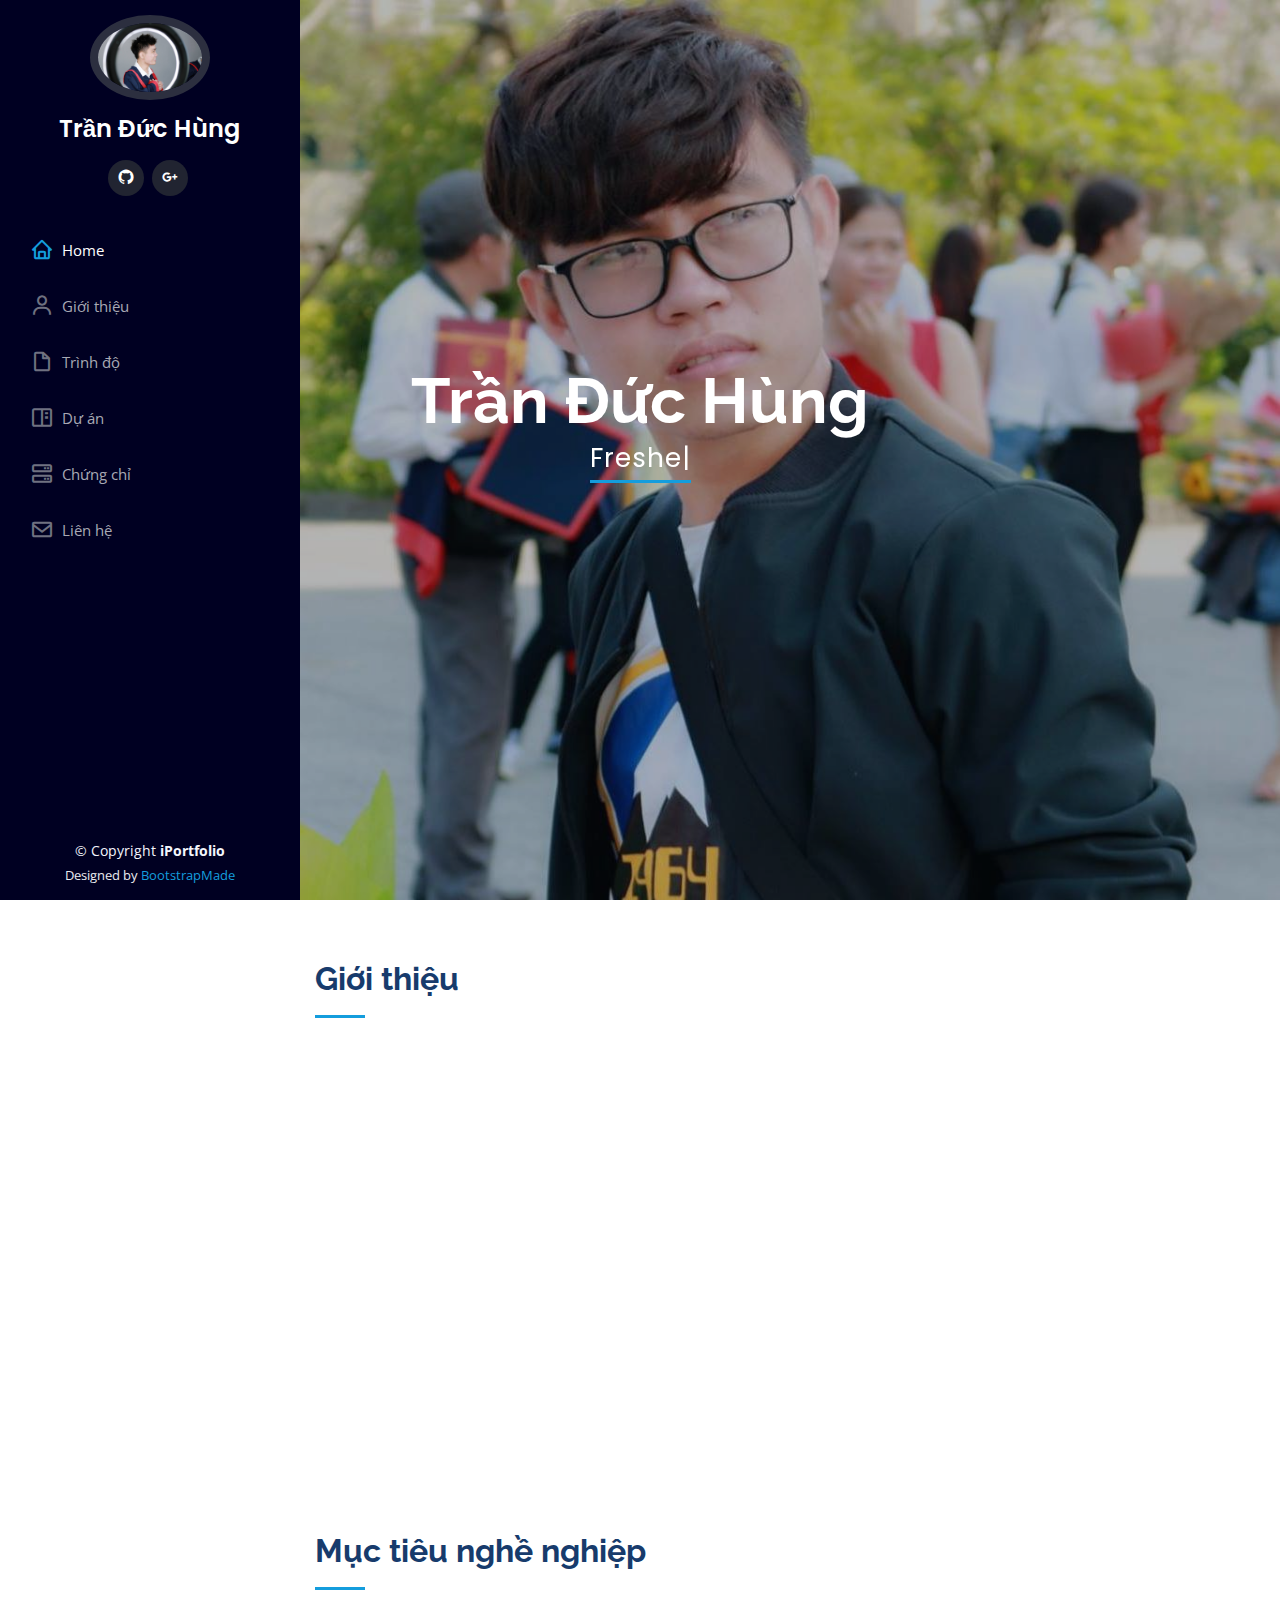
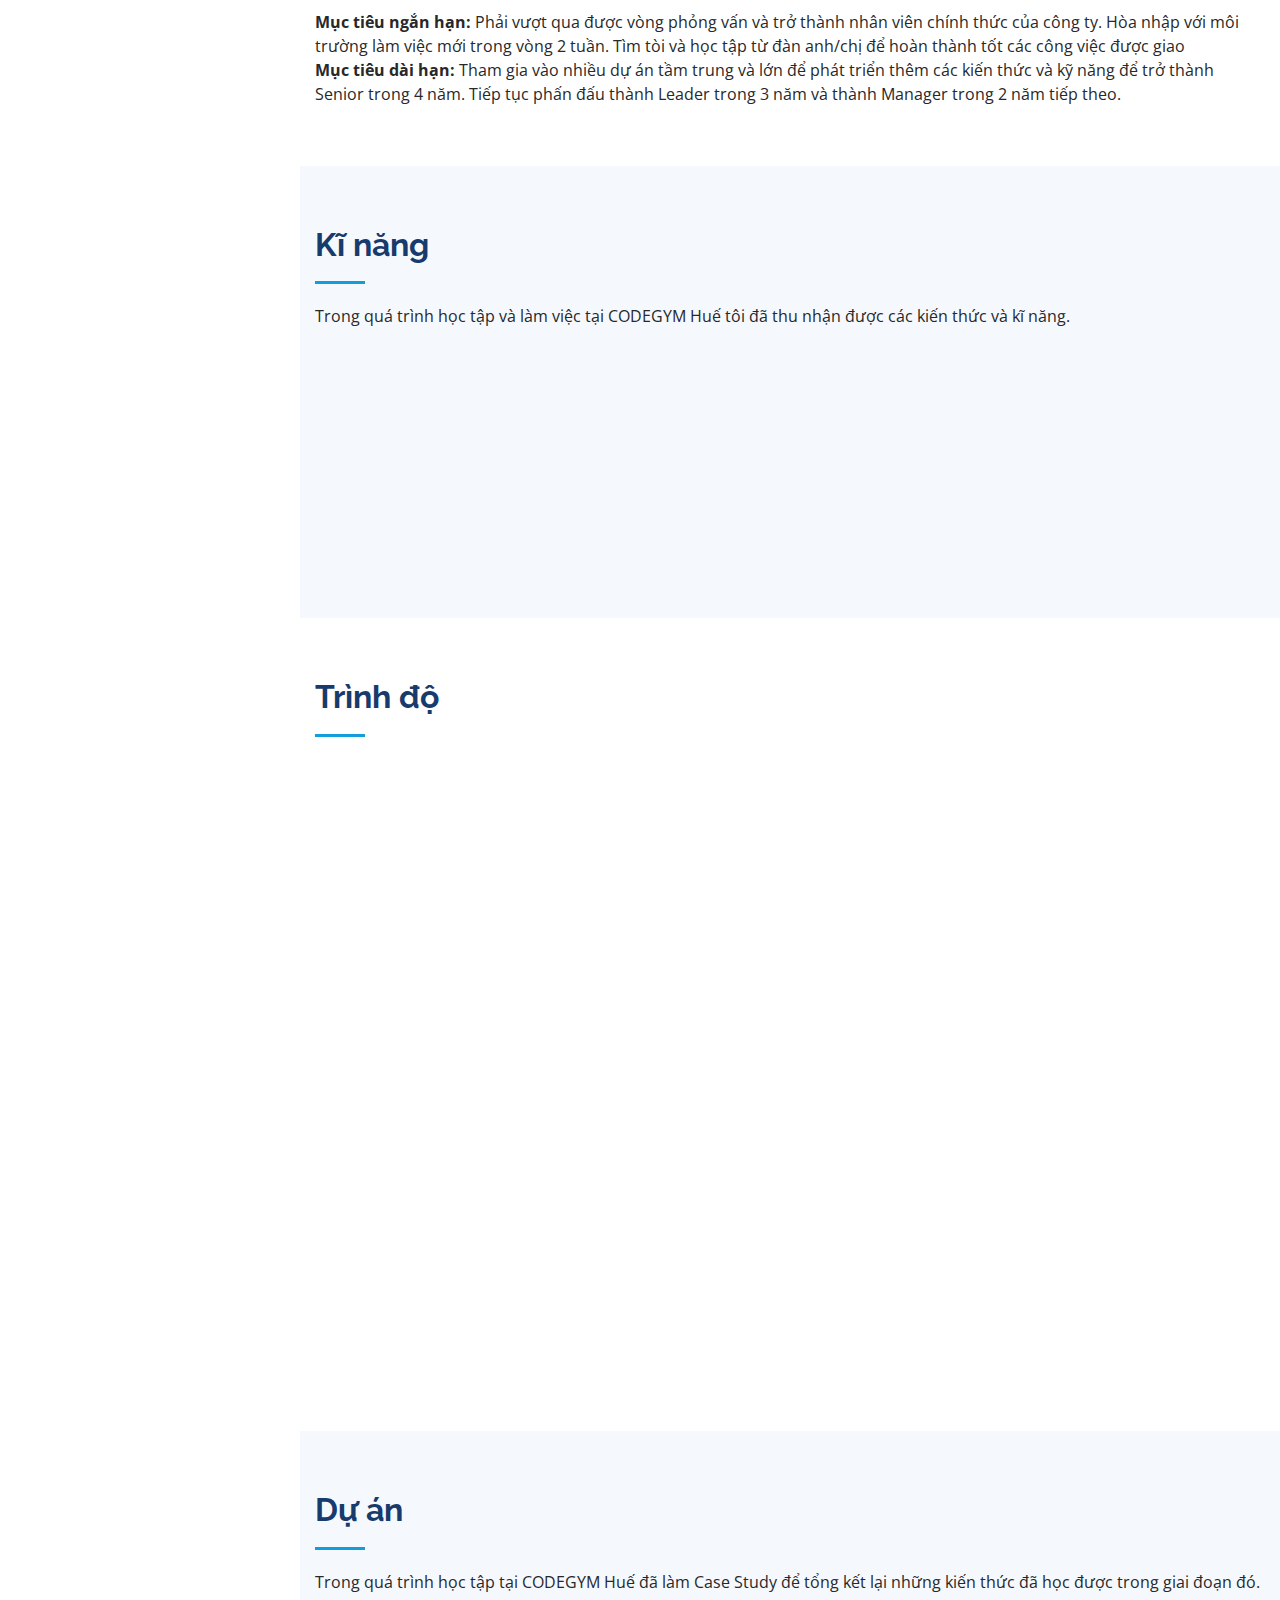
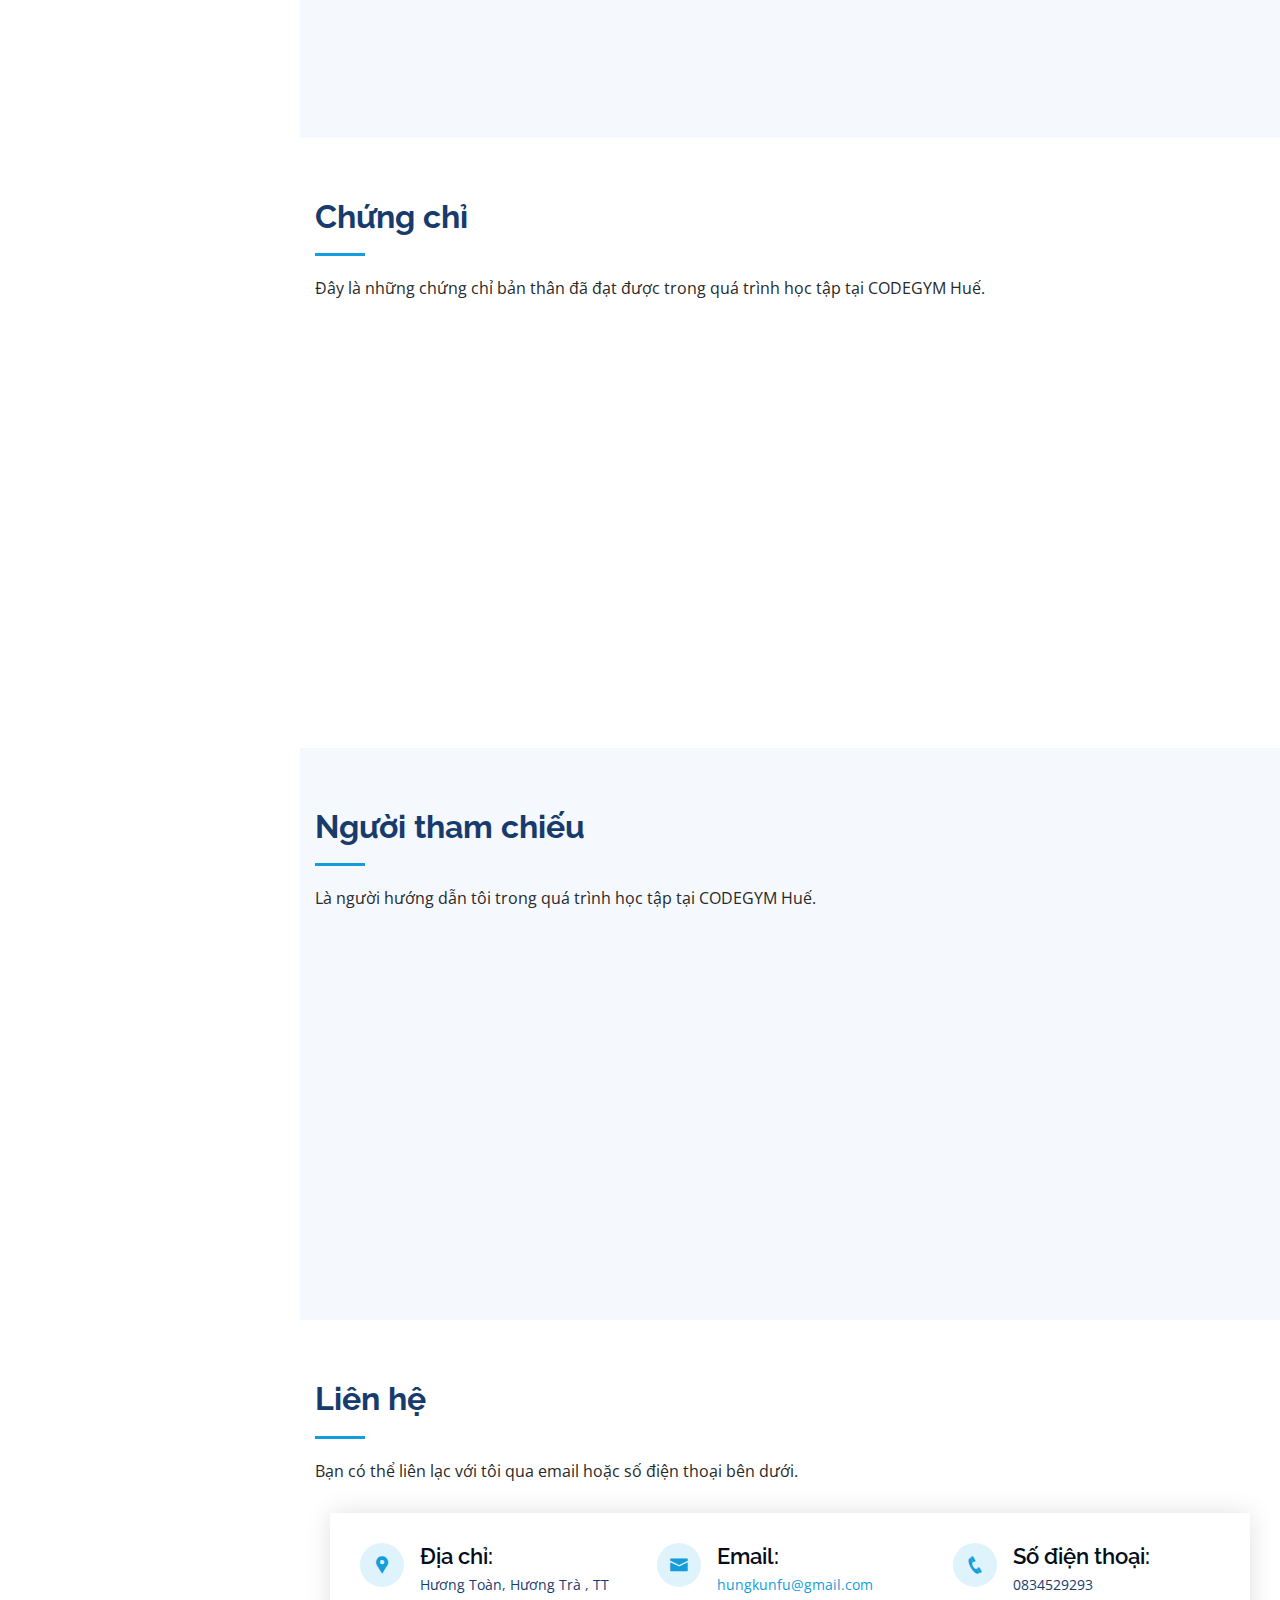
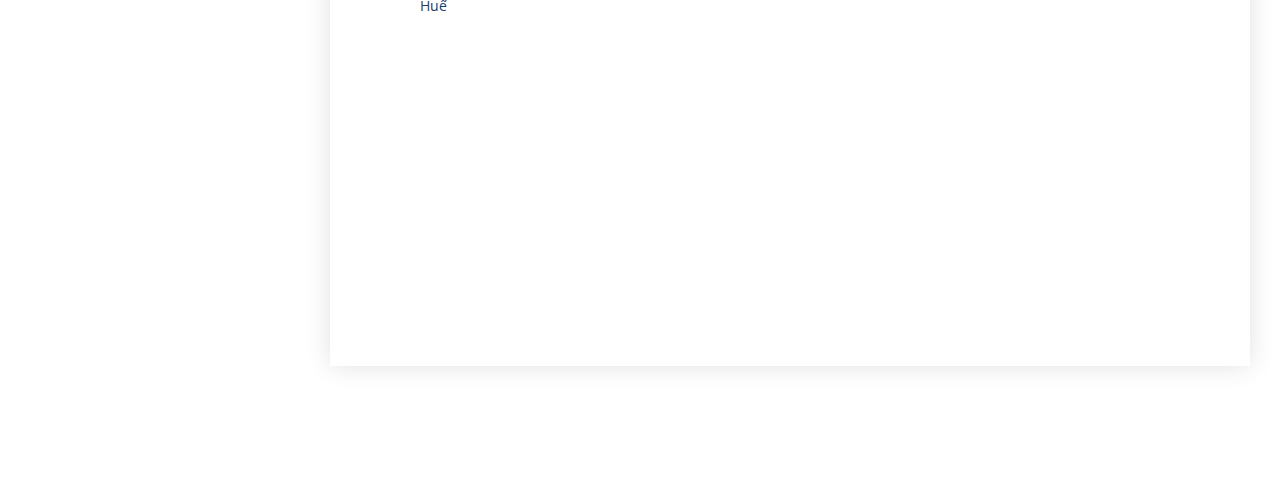
==== index.html @ 1d0f74f0 "cv online" ====
<!DOCTYPE html>
<html lang="en">

<head>
    <meta charset="utf-8">
    <meta content="width=device-width, initial-scale=1.0" name="viewport">

    <title>CV Online Trần Đức Hùng</title>
    <meta content="" name="description">
    <meta content="" name="keywords">

    <!-- Favicons -->
    <link href="assets/img/favicon.png" rel="icon">
    <link href="assets/img/apple-touch-icon.png" rel="apple-touch-icon">

    <!-- Google Fonts -->
    <link
        href="https://fonts.googleapis.com/css?family=Open+Sans:300,300i,400,400i,600,600i,700,700i|Raleway:300,300i,400,400i,500,500i,600,600i,700,700i|Poppins:300,300i,400,400i,500,500i,600,600i,700,700i"
        rel="stylesheet">

    <!-- Vendor CSS Files -->
    <link href="assets/vendor/bootstrap/css/bootstrap.min.css" rel="stylesheet">
    <link href="assets/vendor/icofont/icofont.min.css" rel="stylesheet">
    <link href="assets/vendor/boxicons/css/boxicons.min.css" rel="stylesheet">
    <link href="assets/vendor/venobox/venobox.css" rel="stylesheet">
    <link href="assets/vendor/owl.carousel/assets/owl.carousel.min.css" rel="stylesheet">
    <link href="assets/vendor/aos/aos.css" rel="stylesheet">

    <!-- Template Main CSS File -->
    <link href="assets/css/style.css" rel="stylesheet">

    <!-- =======================================================
  * Template Name: iPortfolio - v1.5.0
  * Template URL: https://bootstrapmade.com/iportfolio-bootstrap-portfolio-websites-template/
  * Author: BootstrapMade.com
  * License: https://bootstrapmade.com/license/
  ======================================================== -->
</head>

<body>

    <!-- ======= Mobile nav toggle button ======= -->
    <button type="button" class="mobile-nav-toggle d-xl-none"><i class="icofont-navigation-menu"></i></button>

    <!-- ======= Header ======= -->
    <header id="header">
        <div class="d-flex flex-column">

            <div class="profile">
                <img src="" alt="" class="img-fluid rounded-circle avatar">
                <h1 class="text-light">
                    <a href="index.html" class="name"></a>
                </h1>
                <div class="social-links mt-3 text-center">
                    <a href="" target="blank" class="github"><i class="bx bxl-github"></i></a>
                    <a href="" class="email"><i class="bx bxl-google-plus"></i></a>
                </div>
            </div>

            <nav class="nav-menu">
                <ul>
                    <li class="active"><a href="#hero"><i class="bx bx-home"></i> <span>Home</span></a></li>
                    <li><a href="#about"><i class="bx bx-user"></i> <span>Giới thiệu</span></a></li>
                    <li><a href="#resume"><i class="bx bx-file-blank"></i> <span>Trình độ</span></a></li>
                    <li><a href="#portfolio"><i class="bx bx-book-content"></i> Dự án</a></li>
                    <li><a href="#services"><i class="bx bx-server"></i> Chứng chỉ</a></li>
                    <li><a href="#contact"><i class="bx bx-envelope"></i> Liên hệ</a></li>
                </ul>
            </nav>
            <!-- .nav-menu -->
            <button type="button" class="mobile-nav-toggle d-xl-none"><i class="icofont-navigation-menu"></i></button>

        </div>
    </header>
    <!-- End Header -->

    <!-- ======= Hero Section ======= -->
    <section id="hero" class="d-flex flex-column justify-content-center align-items-center">
        <div class="hero-container" data-aos="fade-in">
            <h1 style="text-align: center;" class="name"></h1>
            <p style="text-align: center;"><span class="typed" data-typed-items="Fresher CSharp (C#) "></span></p>
        </div>
    </section>
    <!-- End Hero -->

    <main id="main">

        <!-- ======= About Section ======= -->
        <section id="about" class="about">
            <div class="container">
                <div class="section-title">
                    <h2>Giới thiệu</h2>
                </div>

                <div class="row">
                    <div class="col-lg-4" data-aos="fade-right">
                        <img src="" class="img-fluid avatar" alt="">
                    </div>
                    <div class="col-lg-8 pt-4 pt-lg-0 content" data-aos="fade-left">
                        <h3>Thông tin cá nhân</h3>
                        <div class="row information">
                        </div>
                        <p id="introduce">
                        </p>
                        <p id="character">

                        </p>
                        <p id="interests">
                        </p>
                    </div>
                </div>

            </div>
        </section>
        <!-- End About Section -->

        <!-- ======= Facts Section ======= -->
        <section id="facts" class="facts">
            <div class="container">

                <div class="section-title">
                    <h2>Mục tiêu nghề nghiệp</h2>
                    <p id="shortTaget">
                    </p>
                    <p id="longTaget">
                    </p>
                </div>
            </div>
        </section>
        <!-- End Facts Section -->

        <!-- ======= Skills Section ======= -->
        <section id="skills" class="skills section-bg">
            <div class="container">

                <div class="section-title">
                    <h2>Kĩ năng</h2>
                    <p>
                        Trong quá trình học tập và làm việc tại CODEGYM Huế tôi đã thu nhận được các kiến thức và kĩ
                        năng.
                    </p>
                </div>

                <div class="row skills-content" id="skill">
                </div>

            </div>
        </section>
        <!-- End Skills Section -->

        <!-- ======= Resume Section ======= -->
        <section id="resume" class="resume">
            <div class="container">

                <div class="section-title">
                    <h2>Trình độ</h2>
                </div>
                <div class="row">
                    <div class="col-lg-6 education" data-aos="fade-up">
                    </div>
                    <div class="col-lg-6 experience" data-aos="fade-up" data-aos-delay="100">
                    </div>
                </div>

            </div>
        </section>
        <!-- End Resume Section -->

        <!-- ======= Portfolio Section ======= -->
        <section id="portfolio" class="portfolio section-bg">
            <div class="container">

                <div class="section-title">
                    <h2>Dự án</h2>
                    <p>Trong quá trình học tập tại CODEGYM Huế đã làm Case Study để tổng kết lại những kiến thức đã học
                        được trong giai đoạn đó.</p>
                </div>

                <div class="row" data-aos="fade-up">
                </div>

                <div class="row portfolio-container projects" data-aos="fade-up" data-aos-delay="100">
                </div>

            </div>
        </section>
        <!-- End Portfolio Section -->

        <!-- ======= Services Section ======= -->
        <section id="services" class="services">
            <div class="container">

                <div class="section-title">
                    <h2>Chứng chỉ</h2>
                    <p>Đây là những chứng chỉ bản thân đã đạt được trong quá trình học tập tại CODEGYM Huế.</p>
                </div>

                <div class="row certificate">

                </div>

            </div>
        </section>
        <!-- End Services Section -->

        <!-- ======= Testimonials Section ======= -->
        <section id="testimonials" class="testimonials section-bg">
            <div class="container">

                <div class="section-title">
                    <h2>Người tham chiếu</h2>
                    <p>Là người hướng dẫn tôi trong quá trình học tập tại CODEGYM Huế.</p>
                </div>

                <div class="owl-carousel testimonials-carousel referenceperson">
                </div>

            </div>
        </section>
        <!-- End Testimonials Section -->

        <!-- ======= Contact Section ======= -->
        <section id="contact" class="contact">
            <div class="container">

                <div class="section-title">
                    <h2>Liên hệ</h2>
                    <p>Bạn có thể liên lạc với tôi qua email hoặc số điện thoại bên dưới.</p>
                </div>

                <div class="row" data-aos="fade-in"></div>

                <div class="col-lg-12 d-flex align-items-stretch">
                    <div class="info" id="person_contact">
                    </div>

                </div>
            </div>

            </div>
        </section>
        <!-- End Contact Section -->

    </main>
    <!-- End #main -->

    <!-- ======= Footer ======= -->
    <footer id="footer">
        <div class="container">
            <div class="copyright">
                &copy; Copyright <strong><span>iPortfolio</span></strong>
            </div>
            <div class="credits">
                <!-- All the links in the footer should remain intact. -->
                <!-- You can delete the links only if you purchased the pro version. -->
                <!-- Licensing information: https://bootstrapmade.com/license/ -->
                <!-- Purchase the pro version with working PHP/AJAX contact form: https://bootstrapmade.com/iportfolio-bootstrap-portfolio-websites-template/ -->
                Designed by <a href="https://bootstrapmade.com/">BootstrapMade</a>
            </div>
        </div>
    </footer>
    <!-- End  Footer -->

    <a href="#" class="back-to-top"><i class="icofont-simple-up"></i></a>

    <!-- Vendor JS Files -->
    <script src="assets/vendor/jquery/jquery.min.js"></script>
    <script src="assets/vendor/bootstrap/js/bootstrap.bundle.min.js"></script>
    <script src="assets/vendor/jquery.easing/jquery.easing.min.js"></script>
    <script src="assets/vendor/php-email-form/validate.js"></script>
    <script src="assets/vendor/waypoints/jquery.waypoints.min.js"></script>
    <script src="assets/vendor/counterup/counterup.min.js"></script>
    <script src="assets/vendor/isotope-layout/isotope.pkgd.min.js"></script>
    <script src="assets/vendor/venobox/venobox.min.js"></script>
    <script src="assets/vendor/owl.carousel/owl.carousel.min.js"></script>
    <script src="assets/vendor/typed.js/typed.min.js"></script>
    <script src="assets/vendor/aos/aos.js"></script>

    <!-- Template Main JS File -->
    <script src="assets/js/contacts.js"></script>
    <script src="assets/js/education.js"></script>
    <script src="assets/js/skill.js"></script>
    <script src="assets/js/experience.js"></script>
    <script src="assets/js/project.js"></script>
    <script src="assets/js/certificate.js"></script>
    <script src="assets/js/referenceperson.js"></script>
    <script src="assets/js/person.js"></script>
    <script src="assets/js/datas.js"></script>
    <script src="assets/js/main.js"></script>

</body>

</html>
---- assets/vendor/venobox/venobox.css ----
/* ------ venobox.css --------*/
.vbox-overlay *, .vbox-overlay *:before, .vbox-overlay *:after{
    -webkit-backface-visibility: hidden;
    -webkit-box-sizing:border-box;
    -moz-box-sizing:border-box;
    box-sizing:border-box;
}
.vbox-overlay * { 
    -webkit-backface-visibility: visible;
    backface-visibility: visible;
}
.vbox-overlay{
    display: -webkit-flex;
    display: flex;
    -webkit-flex-direction: column;
    flex-direction: column;
    -webkit-justify-content: center;
    justify-content: center;
    -webkit-align-items: center;
    align-items: center;
    position: fixed;
    left: 0;
    top: 0;
    bottom: 0;
    right: 0;
    z-index: 999999;
}

/* ----- navigation ----- */
.vbox-title{
    width: 100%;
    height: 40px;
    float: left;
    text-align: center;
    line-height: 28px;
    font-size: 12px;
    padding: 6px 50px;
    overflow: hidden;
    position: fixed;
    display: none;
    left: 0;
    z-index: 89;
}
.vbox-close{
    cursor: pointer;
    position: fixed;
    top: -1px;
    right: 0;
    width: 50px;
    height: 40px;
    padding: 6px;
    display: block;
    background-position:10px center;
    overflow: hidden;
    font-size: 24px;
    line-height: 1;
    text-align: center;
    z-index: 99;
}
.vbox-left{
    cursor: pointer;
    position: fixed;
    left: 0;
    height: 40px;
    overflow: hidden;
    line-height: 28px;
    font-size: 12px;
    z-index: 99;
    display: flex;
    align-items:center;
}
.vbox-num{
    display: inline-block;
    margin: 6px 0 6px 15px;
}
/* ----- Social share ----- */
.vbox-share{
    line-height: 28px;
    font-size: 12px;
    overflow: hidden;
    position: fixed;
    left: 0;
    z-index: 98;
    display: flex;
    align-items:center;
    justify-content: center;
    width: 100%;
    text-align: center;
}
.vbox-share svg{
    max-height: 28px;
    width: 28px;
    z-index: 10;
    margin-left: 12px;
    margin-top: 6px;
    margin-bottom: 6px;
    vertical-align: middle;
}


/* ----- navigation ARROWS ----- */
.vbox-next, .vbox-prev{
    position: fixed;
    top: 50%;
    margin-top: -15px;
    overflow: hidden;
    cursor: pointer;
    display: block;
    width: 45px;
    height: 45px;
    z-index: 99;
}
.vbox-next span, .vbox-prev span{
    position: relative;
    width: 20px;
    height: 20px;
    border: 2px solid transparent;
    border-top-color: #B6B6B6;
    border-right-color: #B6B6B6;
    text-indent: -100px;
    position: absolute;
    top: 8px;
    display: block;
}
.vbox-prev{
    left: 15px;
}
.vbox-next{
    right: 15px;
}
.vbox-prev span{
    left: 10px;
    -ms-transform: rotate(-135deg);
    -webkit-transform: rotate(-135deg);
    transform: rotate(-135deg);
}
.vbox-next span{
    -ms-transform: rotate(45deg);
    -webkit-transform: rotate(45deg);
    transform: rotate(45deg);
    right: 10px;
}
/* ------- inline window ------ */
.vbox-inline{
    width: 420px;
    height: 315px;
    height: 70vh;
    padding: 10px;
    background: #fff;
    margin: 0 auto;
    overflow: auto;
    text-align: left;
}
/* ------- Video & iFrames window ------ */
.venoframe{
    max-width: 100%;
    width: 100%;
    border: none;
    width: 100%;
    height: 260px;
    height: 70vh;
}
.venoframe.vbvid{
    height: 260px;
}
@media (min-width: 768px) {
    .venoframe, .vbox-inline{
        width: 90%;
        height: 360px;
        height: 70vh;
    }
    .venoframe.vbvid{
        width: 640px;
        height: 360px;
    }
}
@media (min-width: 992px) {
    .venoframe, .vbox-inline{
        max-width: 1200px;
        width: 80%;
        height: 540px;
        height: 70vh;
    }
    .venoframe.vbvid{
        width: 960px;
        height: 540px;
    }
}
/* 
Please do NOT edit this part! 
or at least read this note: http://i.imgur.com/7C0ws9e.gif
*/
.vbox-open{
    overflow: hidden;
}
.vbox-container{
    position: absolute;
    left: 0;
    right: 0;
    top: 0;
    bottom: 0;
    overflow-x: hidden;
    overflow-y: scroll;
    overflow-scrolling: touch;
    -webkit-overflow-scrolling: touch;
    z-index: 20;
    max-height: 100%;

}

.vbox-content{
    text-align: center;
    float: left;
    width: 100%;
    position: relative;
    overflow: hidden;
    padding: 20px 4%;
}
.vbox-container img{
    max-width: 100%;
    height: auto;
}
.vbox-figlio{
    box-shadow: 0 0 12px rgba(0,0,0,0.19), 0 6px 6px rgba(0,0,0,0.23);
    max-width: 100%;
    text-align: initial;
}
img.vbox-figlio{
    -webkit-user-select: none;
-khtml-user-select: none;
-moz-user-select: none;
-o-user-select: none;
user-select: none;
}
.vbox-content.swipe-left{
    margin-left: -200px !important;
}
.vbox-content.swipe-right{
    margin-left: 200px !important;
}
.vbox-animated{
    webkit-transition: margin 300ms ease-out;
    transition: margin 300ms ease-out;
}

/* ---------- preloader ----------
 * SPINKIT 
 * http://tobiasahlin.com/spinkit/
-------------------------------- */
.sk-double-bounce,.sk-rotating-plane{width:40px;height:40px;margin:40px auto}.sk-rotating-plane{background-color:#333;-webkit-animation:sk-rotatePlane 1.2s infinite ease-in-out;animation:sk-rotatePlane 1.2s infinite ease-in-out}@-webkit-keyframes sk-rotatePlane{0%{-webkit-transform:perspective(120px) rotateX(0) rotateY(0);transform:perspective(120px) rotateX(0) rotateY(0)}50%{-webkit-transform:perspective(120px) rotateX(-180.1deg) rotateY(0);transform:perspective(120px) rotateX(-180.1deg) rotateY(0)}100%{-webkit-transform:perspective(120px) rotateX(-180deg) rotateY(-179.9deg);transform:perspective(120px) rotateX(-180deg) rotateY(-179.9deg)}}@keyframes sk-rotatePlane{0%{-webkit-transform:perspective(120px) rotateX(0) rotateY(0);transform:perspective(120px) rotateX(0) rotateY(0)}50%{-webkit-transform:perspective(120px) rotateX(-180.1deg) rotateY(0);transform:perspective(120px) rotateX(-180.1deg) rotateY(0)}100%{-webkit-transform:perspective(120px) rotateX(-180deg) rotateY(-179.9deg);transform:perspective(120px) rotateX(-180deg) rotateY(-179.9deg)}}.sk-double-bounce{position:relative}.sk-double-bounce .sk-child{width:100%;height:100%;border-radius:50%;background-color:#333;opacity:.6;position:absolute;top:0;left:0;-webkit-animation:sk-doubleBounce 2s infinite ease-in-out;animation:sk-doubleBounce 2s infinite ease-in-out}.sk-chasing-dots .sk-child,.sk-spinner-pulse,.sk-three-bounce .sk-child{background-color:#333;border-radius:100%}.sk-double-bounce .sk-double-bounce2{-webkit-animation-delay:-1s;animation-delay:-1s}@-webkit-keyframes sk-doubleBounce{0%,100%{-webkit-transform:scale(0);transform:scale(0)}50%{-webkit-transform:scale(1);transform:scale(1)}}@keyframes sk-doubleBounce{0%,100%{-webkit-transform:scale(0);transform:scale(0)}50%{-webkit-transform:scale(1);transform:scale(1)}}.sk-wave{margin:40px auto;width:50px;height:40px;text-align:center;font-size:10px}.sk-wave .sk-rect{background-color:#333;height:100%;width:6px;display:inline-block;-webkit-animation:sk-waveStretchDelay 1.2s infinite ease-in-out;animation:sk-waveStretchDelay 1.2s infinite ease-in-out}.sk-wave .sk-rect1{-webkit-animation-delay:-1.2s;animation-delay:-1.2s}.sk-wave .sk-rect2{-webkit-animation-delay:-1.1s;animation-delay:-1.1s}.sk-wave .sk-rect3{-webkit-animation-delay:-1s;animation-delay:-1s}.sk-wave .sk-rect4{-webkit-animation-delay:-.9s;animation-delay:-.9s}.sk-wave .sk-rect5{-webkit-animation-delay:-.8s;animation-delay:-.8s}@-webkit-keyframes sk-waveStretchDelay{0%,100%,40%{-webkit-transform:scaleY(.4);transform:scaleY(.4)}20%{-webkit-transform:scaleY(1);transform:scaleY(1)}}@keyframes sk-waveStretchDelay{0%,100%,40%{-webkit-transform:scaleY(.4);transform:scaleY(.4)}20%{-webkit-transform:scaleY(1);transform:scaleY(1)}}.sk-wandering-cubes{margin:40px auto;width:40px;height:40px;position:relative}.sk-wandering-cubes .sk-cube{background-color:#333;width:10px;height:10px;position:absolute;top:0;left:0;-webkit-animation:sk-wanderingCube 1.8s ease-in-out -1.8s infinite both;animation:sk-wanderingCube 1.8s ease-in-out -1.8s infinite both}.sk-chasing-dots,.sk-spinner-pulse{width:40px;height:40px;margin:40px auto}.sk-wandering-cubes .sk-cube2{-webkit-animation-delay:-.9s;animation-delay:-.9s}@-webkit-keyframes sk-wanderingCube{0%{-webkit-transform:rotate(0);transform:rotate(0)}25%{-webkit-transform:translateX(30px) rotate(-90deg) scale(.5);transform:translateX(30px) rotate(-90deg) scale(.5)}50%{-webkit-transform:translateX(30px) translateY(30px) rotate(-179deg);transform:translateX(30px) translateY(30px) rotate(-179deg)}50.1%{-webkit-transform:translateX(30px) translateY(30px) rotate(-180deg);transform:translateX(30px) translateY(30px) rotate(-180deg)}75%{-webkit-transform:translateX(0) translateY(30px) rotate(-270deg) scale(.5);transform:translateX(0) translateY(30px) rotate(-270deg) scale(.5)}100%{-webkit-transform:rotate(-360deg);transform:rotate(-360deg)}}@keyframes sk-wanderingCube{0%{-webkit-transform:rotate(0);transform:rotate(0)}25%{-webkit-transform:translateX(30px) rotate(-90deg) scale(.5);transform:translateX(30px) rotate(-90deg) scale(.5)}50%{-webkit-transform:translateX(30px) translateY(30px) rotate(-179deg);transform:translateX(30px) translateY(30px) rotate(-179deg)}50.1%{-webkit-transform:translateX(30px) translateY(30px) rotate(-180deg);transform:translateX(30px) translateY(30px) rotate(-180deg)}75%{-webkit-transform:translateX(0) translateY(30px) rotate(-270deg) scale(.5);transform:translateX(0) translateY(30px) rotate(-270deg) scale(.5)}100%{-webkit-transform:rotate(-360deg);transform:rotate(-360deg)}}.sk-spinner-pulse{-webkit-animation:sk-pulseScaleOut 1s infinite ease-in-out;animation:sk-pulseScaleOut 1s infinite ease-in-out}@-webkit-keyframes sk-pulseScaleOut{0%{-webkit-transform:scale(0);transform:scale(0)}100%{-webkit-transform:scale(1);transform:scale(1);opacity:0}}@keyframes sk-pulseScaleOut{0%{-webkit-transform:scale(0);transform:scale(0)}100%{-webkit-transform:scale(1);transform:scale(1);opacity:0}}.sk-chasing-dots{position:relative;text-align:center;-webkit-animation:sk-chasingDotsRotate 2s infinite linear;animation:sk-chasingDotsRotate 2s infinite linear}.sk-chasing-dots .sk-child{width:60%;height:60%;display:inline-block;position:absolute;top:0;-webkit-animation:sk-chasingDotsBounce 2s infinite ease-in-out;animation:sk-chasingDotsBounce 2s infinite ease-in-out}.sk-chasing-dots .sk-dot2{top:auto;bottom:0;-webkit-animation-delay:-1s;animation-delay:-1s}@-webkit-keyframes sk-chasingDotsRotate{100%{-webkit-transform:rotate(360deg);transform:rotate(360deg)}}@keyframes sk-chasingDotsRotate{100%{-webkit-transform:rotate(360deg);transform:rotate(360deg)}}@-webkit-keyframes sk-chasingDotsBounce{0%,100%{-webkit-transform:scale(0);transform:scale(0)}50%{-webkit-transform:scale(1);transform:scale(1)}}@keyframes sk-chasingDotsBounce{0%,100%{-webkit-transform:scale(0);transform:scale(0)}50%{-webkit-transform:scale(1);transform:scale(1)}}.sk-three-bounce{margin:40px auto;width:80px;text-align:center}.sk-three-bounce .sk-child{width:20px;height:20px;display:inline-block;-webkit-animation:sk-three-bounce 1.4s ease-in-out 0s infinite both;animation:sk-three-bounce 1.4s ease-in-out 0s infinite both}.sk-circle .sk-child:before,.sk-fading-circle .sk-circle:before{display:block;border-radius:100%;content:'';background-color:#333}.sk-three-bounce .sk-bounce1{-webkit-animation-delay:-.32s;animation-delay:-.32s}.sk-three-bounce .sk-bounce2{-webkit-animation-delay:-.16s;animation-delay:-.16s}@-webkit-keyframes sk-three-bounce{0%,100%,80%{-webkit-transform:scale(0);transform:scale(0)}40%{-webkit-transform:scale(1);transform:scale(1)}}@keyframes sk-three-bounce{0%,100%,80%{-webkit-transform:scale(0);transform:scale(0)}40%{-webkit-transform:scale(1);transform:scale(1)}}.sk-circle{margin:40px auto;width:40px;height:40px;position:relative}.sk-circle .sk-child{width:100%;height:100%;position:absolute;left:0;top:0}.sk-circle .sk-child:before{margin:0 auto;width:15%;height:15%;-webkit-animation:sk-circleBounceDelay 1.2s infinite ease-in-out both;animation:sk-circleBounceDelay 1.2s infinite ease-in-out both}.sk-circle .sk-circle2{-webkit-transform:rotate(30deg);-ms-transform:rotate(30deg);transform:rotate(30deg)}.sk-circle .sk-circle3{-webkit-transform:rotate(60deg);-ms-transform:rotate(60deg);transform:rotate(60deg)}.sk-circle .sk-circle4{-webkit-transform:rotate(90deg);-ms-transform:rotate(90deg);transform:rotate(90deg)}.sk-circle .sk-circle5{-webkit-transform:rotate(120deg);-ms-transform:rotate(120deg);transform:rotate(120deg)}.sk-circle .sk-circle6{-webkit-transform:rotate(150deg);-ms-transform:rotate(150deg);transform:rotate(150deg)}.sk-circle .sk-circle7{-webkit-transform:rotate(180deg);-ms-transform:rotate(180deg);transform:rotate(180deg)}.sk-circle .sk-circle8{-webkit-transform:rotate(210deg);-ms-transform:rotate(210deg);transform:rotate(210deg)}.sk-circle .sk-circle9{-webkit-transform:rotate(240deg);-ms-transform:rotate(240deg);transform:rotate(240deg)}.sk-circle .sk-circle10{-webkit-transform:rotate(270deg);-ms-transform:rotate(270deg);transform:rotate(270deg)}.sk-circle .sk-circle11{-webkit-transform:rotate(300deg);-ms-transform:rotate(300deg);transform:rotate(300deg)}.sk-circle .sk-circle12{-webkit-transform:rotate(330deg);-ms-transform:rotate(330deg);transform:rotate(330deg)}.sk-circle .sk-circle2:before{-webkit-animation-delay:-1.1s;animation-delay:-1.1s}.sk-circle .sk-circle3:before{-webkit-animation-delay:-1s;animation-delay:-1s}.sk-circle .sk-circle4:before{-webkit-animation-delay:-.9s;animation-delay:-.9s}.sk-circle .sk-circle5:before{-webkit-animation-delay:-.8s;animation-delay:-.8s}.sk-circle .sk-circle6:before{-webkit-animation-delay:-.7s;animation-delay:-.7s}.sk-circle .sk-circle7:before{-webkit-animation-delay:-.6s;animation-delay:-.6s}.sk-circle .sk-circle8:before{-webkit-animation-delay:-.5s;animation-delay:-.5s}.sk-circle .sk-circle9:before{-webkit-animation-delay:-.4s;animation-delay:-.4s}.sk-circle .sk-circle10:before{-webkit-animation-delay:-.3s;animation-delay:-.3s}.sk-circle .sk-circle11:before{-webkit-animation-delay:-.2s;animation-delay:-.2s}.sk-circle .sk-circle12:before{-webkit-animation-delay:-.1s;animation-delay:-.1s}@-webkit-keyframes sk-circleBounceDelay{0%,100%,80%{-webkit-transform:scale(0);transform:scale(0)}40%{-webkit-transform:scale(1);transform:scale(1)}}@keyframes sk-circleBounceDelay{0%,100%,80%{-webkit-transform:scale(0);transform:scale(0)}40%{-webkit-transform:scale(1);transform:scale(1)}}.sk-cube-grid{width:40px;height:40px;margin:40px auto}.sk-cube-grid .sk-cube{width:33.33%;height:33.33%;background-color:#333;float:left;-webkit-animation:sk-cubeGridScaleDelay 1.3s infinite ease-in-out;animation:sk-cubeGridScaleDelay 1.3s infinite ease-in-out}.sk-cube-grid .sk-cube1{-webkit-animation-delay:.2s;animation-delay:.2s}.sk-cube-grid .sk-cube2{-webkit-animation-delay:.3s;animation-delay:.3s}.sk-cube-grid .sk-cube3{-webkit-animation-delay:.4s;animation-delay:.4s}.sk-cube-grid .sk-cube4{-webkit-animation-delay:.1s;animation-delay:.1s}.sk-cube-grid .sk-cube5{-webkit-animation-delay:.2s;animation-delay:.2s}.sk-cube-grid .sk-cube6{-webkit-animation-delay:.3s;animation-delay:.3s}.sk-cube-grid .sk-cube7{-webkit-animation-delay:0ms;animation-delay:0ms}.sk-cube-grid .sk-cube8{-webkit-animation-delay:.1s;animation-delay:.1s}.sk-cube-grid .sk-cube9{-webkit-animation-delay:.2s;animation-delay:.2s}@-webkit-keyframes sk-cubeGridScaleDelay{0%,100%,70%{-webkit-transform:scale3D(1,1,1);transform:scale3D(1,1,1)}35%{-webkit-transform:scale3D(0,0,1);transform:scale3D(0,0,1)}}@keyframes sk-cubeGridScaleDelay{0%,100%,70%{-webkit-transform:scale3D(1,1,1);transform:scale3D(1,1,1)}35%{-webkit-transform:scale3D(0,0,1);transform:scale3D(0,0,1)}}.sk-fading-circle{margin:40px auto;width:40px;height:40px;position:relative}.sk-fading-circle .sk-circle{width:100%;height:100%;position:absolute;left:0;top:0}.sk-fading-circle .sk-circle:before{margin:0 auto;width:15%;height:15%;-webkit-animation:sk-circleFadeDelay 1.2s infinite ease-in-out both;animation:sk-circleFadeDelay 1.2s infinite ease-in-out both}.sk-fading-circle .sk-circle2{-webkit-transform:rotate(30deg);-ms-transform:rotate(30deg);transform:rotate(30deg)}.sk-fading-circle .sk-circle3{-webkit-transform:rotate(60deg);-ms-transform:rotate(60deg);transform:rotate(60deg)}.sk-fading-circle .sk-circle4{-webkit-transform:rotate(90deg);-ms-transform:rotate(90deg);transform:rotate(90deg)}.sk-fading-circle .sk-circle5{-webkit-transform:rotate(120deg);-ms-transform:rotate(120deg);transform:rotate(120deg)}.sk-fading-circle .sk-circle6{-webkit-transform:rotate(150deg);-ms-transform:rotate(150deg);transform:rotate(150deg)}.sk-fading-circle .sk-circle7{-webkit-transform:rotate(180deg);-ms-transform:rotate(180deg);transform:rotate(180deg)}.sk-fading-circle .sk-circle8{-webkit-transform:rotate(210deg);-ms-transform:rotate(210deg);transform:rotate(210deg)}.sk-fading-circle .sk-circle9{-webkit-transform:rotate(240deg);-ms-transform:rotate(240deg);transform:rotate(240deg)}.sk-fading-circle .sk-circle10{-webkit-transform:rotate(270deg);-ms-transform:rotate(270deg);transform:rotate(270deg)}.sk-fading-circle .sk-circle11{-webkit-transform:rotate(300deg);-ms-transform:rotate(300deg);transform:rotate(300deg)}.sk-fading-circle .sk-circle12{-webkit-transform:rotate(330deg);-ms-transform:rotate(330deg);transform:rotate(330deg)}.sk-fading-circle .sk-circle2:before{-webkit-animation-delay:-1.1s;animation-delay:-1.1s}.sk-fading-circle .sk-circle3:before{-webkit-animation-delay:-1s;animation-delay:-1s}.sk-fading-circle .sk-circle4:before{-webkit-animation-delay:-.9s;animation-delay:-.9s}.sk-fading-circle .sk-circle5:before{-webkit-animation-delay:-.8s;animation-delay:-.8s}.sk-fading-circle .sk-circle6:before{-webkit-animation-delay:-.7s;animation-delay:-.7s}.sk-fading-circle .sk-circle7:before{-webkit-animation-delay:-.6s;animation-delay:-.6s}.sk-fading-circle .sk-circle8:before{-webkit-animation-delay:-.5s;animation-delay:-.5s}.sk-fading-circle .sk-circle9:before{-webkit-animation-delay:-.4s;animation-delay:-.4s}.sk-fading-circle .sk-circle10:before{-webkit-animation-delay:-.3s;animation-delay:-.3s}.sk-fading-circle .sk-circle11:before{-webkit-animation-delay:-.2s;animation-delay:-.2s}.sk-fading-circle .sk-circle12:before{-webkit-animation-delay:-.1s;animation-delay:-.1s}@-webkit-keyframes sk-circleFadeDelay{0%,100%,39%{opacity:0}40%{opacity:1}}@keyframes sk-circleFadeDelay{0%,100%,39%{opacity:0}40%{opacity:1}}.sk-folding-cube{margin:40px auto;width:40px;height:40px;position:relative;-webkit-transform:rotateZ(45deg);transform:rotateZ(45deg)}.sk-folding-cube .sk-cube{float:left;width:50%;height:50%;position:relative;-webkit-transform:scale(1.1);-ms-transform:scale(1.1);transform:scale(1.1)}.sk-folding-cube .sk-cube:before{content:'';position:absolute;top:0;left:0;width:100%;height:100%;background-color:#333;-webkit-animation:sk-foldCubeAngle 2.4s infinite linear both;animation:sk-foldCubeAngle 2.4s infinite linear both;-webkit-transform-origin:100% 100%;-ms-transform-origin:100% 100%;transform-origin:100% 100%}.sk-folding-cube .sk-cube2{-webkit-transform:scale(1.1) rotateZ(90deg);transform:scale(1.1) rotateZ(90deg)}.sk-folding-cube .sk-cube3{-webkit-transform:scale(1.1) rotateZ(180deg);transform:scale(1.1) rotateZ(180deg)}.sk-folding-cube .sk-cube4{-webkit-transform:scale(1.1) rotateZ(270deg);transform:scale(1.1) rotateZ(270deg)}.sk-folding-cube .sk-cube2:before{-webkit-animation-delay:.3s;animation-delay:.3s}.sk-folding-cube .sk-cube3:before{-webkit-animation-delay:.6s;animation-delay:.6s}.sk-folding-cube .sk-cube4:before{-webkit-animation-delay:.9s;animation-delay:.9s}@-webkit-keyframes sk-foldCubeAngle{0%,10%{-webkit-transform:perspective(140px) rotateX(-180deg);transform:perspective(140px) rotateX(-180deg);opacity:0}25%,75%{-webkit-transform:perspective(140px) rotateX(0);transform:perspective(140px) rotateX(0);opacity:1}100%,90%{-webkit-transform:perspective(140px) rotateY(180deg);transform:perspective(140px) rotateY(180deg);opacity:0}}@keyframes sk-foldCubeAngle{0%,10%{-webkit-transform:perspective(140px) rotateX(-180deg);transform:perspective(140px) rotateX(-180deg);opacity:0}25%,75%{-webkit-transform:perspective(140px) rotateX(0);transform:perspective(140px) rotateX(0);opacity:1}100%,90%{-webkit-transform:perspective(140px) rotateY(180deg);transform:perspective(140px) rotateY(180deg);opacity:0}}
---- assets/css/style.css ----
/**
* Template Name: iPortfolio - v1.5.0
* Template URL: https://bootstrapmade.com/iportfolio-bootstrap-portfolio-websites-template/
* Author: BootstrapMade.com
* License: https://bootstrapmade.com/license/
*/

/*--------------------------------------------------------------
# General
--------------------------------------------------------------*/

body {
  font-family: "Open Sans", sans-serif;
  color: #272829;
}

a {
  color: #149ddd;
}

a:hover {
  color: #37b3ed;
  text-decoration: none;
}

h1,
h2,
h3,
h4,
h5,
h6 {
  font-family: "Raleway", sans-serif;
}

/*--------------------------------------------------------------
# Back to top button
--------------------------------------------------------------*/

.back-to-top {
  position: fixed;
  display: none;
  width: 40px;
  height: 40px;
  border-radius: 50px;
  right: 15px;
  bottom: 15px;
  background: #149ddd;
  color: #fff;
  transition: display 0.5s ease-in-out;
  z-index: 99999;
}

.back-to-top i {
  font-size: 24px;
  position: absolute;
  top: 7px;
  left: 8px;
}

.back-to-top:hover {
  color: #fff;
  background: #2eafec;
  transition: background 0.2s ease-in-out;
}

/*--------------------------------------------------------------
# Header
--------------------------------------------------------------*/

#header {
  position: fixed;
  top: 0;
  left: 0;
  bottom: 0;
  width: 300px;
  transition: all ease-in-out 0.5s;
  z-index: 9997;
  transition: all 0.5s;
  padding: 0 15px;
  background: #000022;
  overflow-y: auto;
}

#header .profile img {
  margin: 15px auto;
  display: block;
  width: 120px;
  border: 8px solid #2c2f3f;
}

#header .profile h1 {
  font-size: 24px;
  margin: 0;
  padding: 0;
  font-weight: 600;
  -moz-text-align-last: center;
  text-align-last: center;
  font-family: "Poppins", sans-serif;
}

#header .profile h1 a,
#header .profile h1 a:hover {
  color: #fff;
  text-decoration: none;
}

#header .profile .social-links a {
  font-size: 18px;
  display: inline-block;
  background: #212431;
  color: #fff;
  line-height: 1;
  padding: 8px 0;
  margin-right: 4px;
  border-radius: 50%;
  text-align: center;
  width: 36px;
  height: 36px;
  transition: 0.3s;
}

#header .profile .social-links a:hover {
  background: #149ddd;
  color: #fff;
  text-decoration: none;
}

#main {
  margin-left: 300px;
}

@media (max-width: 1199px) {
  #header {
    left: -300px;
  }
  #main {
    margin-left: 0;
  }
}

/*--------------------------------------------------------------
# Navigation Menu
--------------------------------------------------------------*/

/* Desktop Navigation */

.nav-menu {
  padding-top: 30px;
}

.nav-menu * {
  margin: 0;
  padding: 0;
  list-style: none;
}

.nav-menu > ul > li {
  position: relative;
  white-space: nowrap;
}

.nav-menu a {
  display: flex;
  align-items: center;
  color: #a8a9b4;
  padding: 12px 15px;
  margin-bottom: 8px;
  transition: 0.3s;
  font-size: 15px;
}

.nav-menu a i {
  font-size: 24px;
  padding-right: 8px;
  color: #6f7180;
}

.nav-menu a:hover,
.nav-menu .active > a,
.nav-menu li:hover > a {
  text-decoration: none;
  color: #fff;
}

.nav-menu a:hover i,
.nav-menu .active > a i,
.nav-menu li:hover > a i {
  color: #149ddd;
}

/* Mobile Navigation */

.mobile-nav-toggle {
  position: fixed;
  right: 15px;
  top: 15px;
  z-index: 9998;
  border: 0;
  background: none;
  font-size: 24px;
  transition: all 0.4s;
  outline: none !important;
  line-height: 1;
  cursor: pointer;
  text-align: right;
}

.mobile-nav-toggle i {
  color: #149ddd;
}

.mobile-nav-active {
  overflow: hidden;
}

.mobile-nav-active #header {
  left: 0;
}

.mobile-nav-active .mobile-nav-toggle i {
  color: #fff;
}

/*--------------------------------------------------------------
# Hero Section
--------------------------------------------------------------*/

#hero {
  width: 100%;
  height: 100vh;
  background: url("../img/logo.jpg") top center;
  background-size: cover;
}

#hero:before {
  content: "";
  background: rgba(5, 13, 24, 0.3);
  position: absolute;
  bottom: 0;
  top: 0;
  left: 0;
  right: 0;
  z-index: 1;
}

#hero .hero-container {
  position: relative;
  z-index: 2;
  min-width: 300px;
}

#hero h1 {
  margin: 0 0 10px 0;
  font-size: 64px;
  font-weight: 700;
  line-height: 56px;
  color: #fff;
}

#hero p {
  color: #fff;
  margin-bottom: 50px;
  font-size: 26px;
  font-family: "Poppins", sans-serif;
}

#hero p span {
  color: #fff;
  padding-bottom: 4px;
  letter-spacing: 1px;
  border-bottom: 3px solid #149ddd;
}

@media (min-width: 1024px) {
  #hero {
    background-attachment: fixed;
  }
}

@media (max-width: 768px) {
  #hero h1 {
    font-size: 28px;
    line-height: 36px;
  }
  #hero h2 {
    font-size: 18px;
    line-height: 24px;
    margin-bottom: 30px;
  }
}

/*--------------------------------------------------------------
# Sections General
--------------------------------------------------------------*/

section {
  padding: 60px 0;
  overflow: hidden;
}

.section-bg {
  background: #f5f8fd;
}

.section-title {
  padding-bottom: 30px;
}

.section-title h2 {
  font-size: 32px;
  font-weight: bold;
  margin-bottom: 20px;
  padding-bottom: 20px;
  position: relative;
  color: #173b6c;
}

.section-title h2::after {
  content: "";
  position: absolute;
  display: block;
  width: 50px;
  height: 3px;
  background: #149ddd;
  bottom: 0;
  left: 0;
}

.section-title p {
  margin-bottom: 0;
}

/*--------------------------------------------------------------
# About
--------------------------------------------------------------*/

.about .content h3 {
  font-weight: 700;
  font-size: 26px;
  color: #173b6c;
}

.about .content ul {
  list-style: none;
  padding: 0;
}

.about .content ul li {
  padding-bottom: 10px;
}

.about .content ul i {
  font-size: 20px;
  padding-right: 2px;
  color: #149ddd;
}

.about .content p:last-child {
  margin-bottom: 0;
}

/*--------------------------------------------------------------
# Facts
--------------------------------------------------------------*/

.facts {
  padding-bottom: 30px;
}

.facts .count-box {
  padding: 30px;
  width: 100%;
}

.facts .count-box i {
  display: block;
  font-size: 44px;
  color: #149ddd;
  float: left;
}

.facts .count-box span {
  font-size: 48px;
  line-height: 40px;
  display: block;
  font-weight: 700;
  color: #050d18;
  margin-left: 60px;
}

.facts .count-box p {
  padding: 15px 0 0 0;
  margin: 0 0 0 60px;
  font-family: "Raleway", sans-serif;
  font-size: 14px;
  color: #122f57;
}

.facts .count-box a {
  font-weight: 600;
  display: block;
  margin-top: 20px;
  color: #122f57;
  font-size: 15px;
  font-family: "Poppins", sans-serif;
  transition: ease-in-out 0.3s;
}

.facts .count-box a:hover {
  color: #1f5297;
}

/*--------------------------------------------------------------
# Akills
--------------------------------------------------------------*/

.skills .progress {
  height: 50px;
  display: block;
  background: none;
}

.skills .progress .skill {
  padding: 10px 0;
  margin: 0 0 6px 0;
  text-transform: uppercase;
  display: block;
  font-weight: 600;
  font-family: "Poppins", sans-serif;
  color: #050d18;
}

.skills .progress .skill .val {
  float: right;
  font-style: normal;
}

.skills .progress-bar-wrap {
  background: #dce8f8;
}

.skills .progress-bar {
  width: 1px;
  height: 10px;
  transition: 0.9s;
  background-color: #149ddd;
}

/*--------------------------------------------------------------
# Resume
--------------------------------------------------------------*/

.resume .resume-title {
  font-size: 26px;
  font-weight: 700;
  margin-top: 20px;
  margin-bottom: 20px;
  color: #050d18;
}

.resume .resume-item {
  padding: 0 0 20px 20px;
  margin-top: -2px;
  border-left: 2px solid #1f5297;
  position: relative;
}

.resume .resume-item h4 {
  line-height: 18px;
  font-size: 18px;
  font-weight: 600;
  text-transform: uppercase;
  font-family: "Poppins", sans-serif;
  color: #050d18;
  margin-bottom: 10px;
}

.resume .resume-item h5 {
  font-size: 16px;
  background: #e4edf9;
  padding: 5px 15px;
  display: inline-block;
  font-weight: 600;
  margin-bottom: 10px;
}

.resume .resume-item ul {
  padding-left: 20px;
}

.resume .resume-item ul li {
  padding-bottom: 10px;
}

.resume .resume-item:last-child {
  padding-bottom: 0;
}

.resume .resume-item::before {
  content: "";
  position: absolute;
  width: 16px;
  height: 16px;
  border-radius: 50px;
  left: -9px;
  top: 0;
  background: #fff;
  border: 2px solid #1f5297;
}

/*--------------------------------------------------------------
# Portfolio
--------------------------------------------------------------*/

.portfolio .portfolio-item {
  margin-bottom: 30px;
}

.portfolio #portfolio-flters {
  padding: 0;
  margin: 0 auto 35px auto;
  list-style: none;
  text-align: center;
  background: #fff;
  border-radius: 50px;
  padding: 2px 15px;
}

.portfolio #portfolio-flters li {
  cursor: pointer;
  display: inline-block;
  padding: 10px 15px 8px 15px;
  font-size: 14px;
  font-weight: 600;
  line-height: 1;
  text-transform: uppercase;
  color: #272829;
  margin-bottom: 5px;
  transition: all 0.3s ease-in-out;
}

.portfolio #portfolio-flters li:hover,
.portfolio #portfolio-flters li.filter-active {
  color: #149ddd;
}

.portfolio #portfolio-flters li:last-child {
  margin-right: 0;
}

.portfolio .portfolio-wrap {
  transition: 0.3s;
  position: relative;
  overflow: hidden;
  z-index: 1;
}

.portfolio .portfolio-wrap::before {
  content: "";
  background: rgba(255, 255, 255, 0.5);
  position: absolute;
  left: 0;
  right: 0;
  top: 0;
  bottom: 0;
  transition: all ease-in-out 0.3s;
  z-index: 2;
  opacity: 0;
}

.portfolio .portfolio-wrap .portfolio-links {
  opacity: 1;
  left: 0;
  right: 0;
  bottom: -60px;
  z-index: 3;
  position: absolute;
  transition: all ease-in-out 0.3s;
  display: flex;
  justify-content: center;
}

.portfolio .portfolio-wrap .portfolio-links a {
  color: #fff;
  font-size: 28px;
  text-align: center;
  background: rgba(20, 157, 221, 0.75);
  transition: 0.3s;
  width: 50%;
}

.portfolio .portfolio-wrap .portfolio-links a:hover {
  background: rgba(20, 157, 221, 0.95);
}

.portfolio .portfolio-wrap .portfolio-links a + a {
  border-left: 1px solid #37b3ed;
}

.portfolio .portfolio-wrap:hover::before {
  top: 0;
  left: 0;
  right: 0;
  bottom: 0;
  opacity: 1;
}

.portfolio .portfolio-wrap:hover .portfolio-links {
  opacity: 1;
  bottom: 0;
}

/*--------------------------------------------------------------
# Services
--------------------------------------------------------------*/

.services .icon-box {
  margin-bottom: 20px;
}

.services .icon {
  float: left;
  display: flex;
  align-items: center;
  justify-content: center;
  width: 54px;
  height: 54px;
  background: #149ddd;
  border-radius: 50%;
  transition: 0.5s;
  border: 1px solid #149ddd;
}

.services .icon i {
  color: #fff;
  font-size: 24px;
}

.services .icon-box:hover .icon {
  background: #fff;
}

.services .icon-box:hover .icon i {
  color: #149ddd;
}

.services .title {
  margin-left: 80px;
  font-weight: 700;
  margin-bottom: 15px;
  font-size: 18px;
}

.services .title a {
  color: #343a40;
}

.services .title a:hover {
  color: #149ddd;
}

.services .description {
  margin-left: 80px;
  line-height: 24px;
  font-size: 14px;
}

/*--------------------------------------------------------------
# Testimonials
--------------------------------------------------------------*/

.testimonials .testimonial-item {
  box-sizing: content-box;
  text-align: center;
  min-height: 320px;
}

.testimonials .testimonial-item .testimonial-img {
  width: 90px;
  border-radius: 50%;
  margin: 0 auto;
}

.testimonials .testimonial-item h3 {
  font-size: 18px;
  font-weight: bold;
  margin: 10px 0 5px 0;
  color: #111;
}

.testimonials .testimonial-item h4 {
  font-size: 14px;
  color: #999;
  margin: 0;
}

.testimonials .testimonial-item .quote-icon-left,
.testimonials .testimonial-item .quote-icon-right {
  color: #c3e8fa;
  font-size: 26px;
}

.testimonials .testimonial-item .quote-icon-left {
  display: inline-block;
  left: -5px;
  position: relative;
}

.testimonials .testimonial-item .quote-icon-right {
  display: inline-block;
  right: -5px;
  position: relative;
  top: 10px;
}

.testimonials .testimonial-item p {
  font-style: italic;
  margin: 0 15px 15px 15px;
  padding: 20px;
  background: #fff;
  position: relative;
  margin-bottom: 35px;
  border-radius: 6px;
  box-shadow: 0px 2px 15px rgba(0, 0, 0, 0.1);
}

.testimonials .testimonial-item p::after {
  content: "";
  width: 0;
  height: 0;
  border-top: 20px solid #fff;
  border-right: 20px solid transparent;
  border-left: 20px solid transparent;
  position: absolute;
  bottom: -20px;
  left: calc(50% - 20px);
}

.testimonials .owl-nav,
.testimonials .owl-dots {
  margin-top: 5px;
  text-align: center;
}

.testimonials .owl-dot {
  display: inline-block;
  margin: 0 5px;
  width: 12px;
  height: 12px;
  border-radius: 50%;
  background-color: #ddd !important;
}

.testimonials .owl-dot.active {
  background-color: #149ddd !important;
}

@media (max-width: 767px) {
  .testimonials {
    margin: 30px 10px;
  }
}

/*--------------------------------------------------------------
# Contact
--------------------------------------------------------------*/

.contact {
  padding-bottom: 130px;
}

.contact .info {
  padding: 30px;
  background: #fff;
  width: 100%;
  box-shadow: 0 0 24px 0 rgba(0, 0, 0, 0.12);
}

.contact .info i {
  font-size: 20px;
  color: #149ddd;
  float: left;
  width: 44px;
  height: 44px;
  background: #dff3fc;
  display: flex;
  justify-content: center;
  align-items: center;
  border-radius: 50px;
  transition: all 0.3s ease-in-out;
}

.contact .info h4 {
  padding: 0 0 0 60px;
  font-size: 22px;
  font-weight: 600;
  margin-bottom: 5px;
  color: #050d18;
}

.contact .info p {
  padding: 0 0 10px 60px;
  margin-bottom: 20px;
  font-size: 14px;
  color: #173b6c;
}

.contact .info .email p {
  padding-top: 5px;
}

.contact .info .social-links {
  padding-left: 60px;
}

.contact .info .social-links a {
  font-size: 18px;
  display: inline-block;
  background: #333;
  color: #fff;
  line-height: 1;
  padding: 8px 0;
  border-radius: 50%;
  text-align: center;
  width: 36px;
  height: 36px;
  transition: 0.3s;
  margin-right: 10px;
}

.contact .info .social-links a:hover {
  background: #149ddd;
  color: #fff;
}

.contact .info .email:hover i,
.contact .info .address:hover i,
.contact .info .phone:hover i {
  background: #149ddd;
  color: #fff;
}

.contact .php-email-form {
  width: 100%;
  padding: 30px;
  background: #fff;
  box-shadow: 0 0 24px 0 rgba(0, 0, 0, 0.12);
}

.contact .php-email-form .form-group {
  padding-bottom: 8px;
}

.contact .php-email-form .validate {
  display: none;
  color: red;
  margin: 0 0 15px 0;
  font-weight: 400;
  font-size: 13px;
}

.contact .php-email-form .error-message {
  display: none;
  color: #fff;
  background: #ed3c0d;
  text-align: left;
  padding: 15px;
  font-weight: 600;
}

.contact .php-email-form .error-message br + br {
  margin-top: 25px;
}

.contact .php-email-form .sent-message {
  display: none;
  color: #fff;
  background: #18d26e;
  text-align: center;
  padding: 15px;
  font-weight: 600;
}

.contact .php-email-form .loading {
  display: none;
  background: #fff;
  text-align: center;
  padding: 15px;
}

.contact .php-email-form .loading:before {
  content: "";
  display: inline-block;
  border-radius: 50%;
  width: 24px;
  height: 24px;
  margin: 0 10px -6px 0;
  border: 3px solid #18d26e;
  border-top-color: #eee;
  -webkit-animation: animate-loading 1s linear infinite;
  animation: animate-loading 1s linear infinite;
}

.contact .php-email-form input,
.contact .php-email-form textarea {
  border-radius: 0;
  box-shadow: none;
  font-size: 14px;
}

.contact .php-email-form input {
  height: 44px;
}

.contact .php-email-form textarea {
  padding: 10px 12px;
}

.contact .php-email-form button[type="submit"] {
  background: #149ddd;
  border: 0;
  padding: 10px 24px;
  color: #fff;
  transition: 0.4s;
  border-radius: 4px;
}

.contact .php-email-form button[type="submit"]:hover {
  background: #37b3ed;
}

@-webkit-keyframes animate-loading {
  0% {
    transform: rotate(0deg);
  }
  100% {
    transform: rotate(360deg);
  }
}

@keyframes animate-loading {
  0% {
    transform: rotate(0deg);
  }
  100% {
    transform: rotate(360deg);
  }
}

/*--------------------------------------------------------------
# Breadcrumbs
--------------------------------------------------------------*/

.breadcrumbs {
  padding: 20px 0;
  background: #f9f9f9;
}

.breadcrumbs h2 {
  font-size: 26px;
  font-weight: 300;
}

.breadcrumbs ol {
  display: flex;
  flex-wrap: wrap;
  list-style: none;
  padding: 0;
  margin: 0;
  font-size: 15px;
}

.breadcrumbs ol li + li {
  padding-left: 10px;
}

.breadcrumbs ol li + li::before {
  display: inline-block;
  padding-right: 10px;
  color: #0e2442;
  content: "/";
}

@media (max-width: 768px) {
  .breadcrumbs .d-flex {
    display: block !important;
  }
  .breadcrumbs ol {
    display: block;
  }
  .breadcrumbs ol li {
    display: inline-block;
  }
}

/*--------------------------------------------------------------
# Portfolio Details
--------------------------------------------------------------*/

.portfolio-details {
  padding-top: 40px;
}

.portfolio-details .portfolio-details-container {
  position: relative;
}

.portfolio-details .portfolio-details-carousel {
  position: relative;
  z-index: 1;
}

.portfolio-details .portfolio-details-carousel .owl-nav,
.portfolio-details .portfolio-details-carousel .owl-dots {
  margin-top: 5px;
  text-align: left;
}

.portfolio-details .portfolio-details-carousel .owl-dot {
  display: inline-block;
  margin: 0 10px 0 0;
  width: 12px;
  height: 12px;
  border-radius: 50%;
  background-color: #ddd !important;
}

.portfolio-details .portfolio-details-carousel .owl-dot.active {
  background-color: #149ddd !important;
}

.portfolio-details .portfolio-info {
  padding: 30px;
  position: absolute;
  right: 0;
  bottom: -70px;
  background: #fff;
  box-shadow: 0px 2px 15px rgba(0, 0, 0, 0.1);
  z-index: 2;
}

.portfolio-details .portfolio-info h3 {
  font-size: 22px;
  font-weight: 400;
  margin-bottom: 20px;
  padding-bottom: 20px;
  border-bottom: 1px solid #eee;
}

.portfolio-details .portfolio-info ul {
  list-style: none;
  padding: 0;
  font-size: 15px;
}

.portfolio-details .portfolio-info ul li + li {
  margin-top: 10px;
}

.portfolio-details .portfolio-description {
  padding-top: 50px;
}

.portfolio-details .portfolio-description h2 {
  width: 50%;
  font-size: 26px;
  font-weight: 400;
  margin-bottom: 20px;
}

.portfolio-details .portfolio-description p {
  padding: 0;
}

@media (max-width: 768px) {
  .portfolio-details .portfolio-description h2 {
    width: 100%;
  }
  .portfolio-details .portfolio-info {
    position: static;
    margin-top: 30px;
  }
}

/*--------------------------------------------------------------
# Footer
--------------------------------------------------------------*/

#footer {
  padding: 15px;
  color: #f4f6fd;
  font-size: 14px;
  position: fixed;
  left: 0;
  bottom: 0;
  width: 300px;
  z-index: 9999;
  background: #000022;
}

#footer .copyright {
  text-align: center;
}

#footer .credits {
  padding-top: 5px;
  text-align: center;
  font-size: 13px;
  color: #eaebf0;
}

@media (max-width: 1199px) {
  #footer {
    position: static;
    width: auto;
    padding-right: 20px 15px;
  }
}
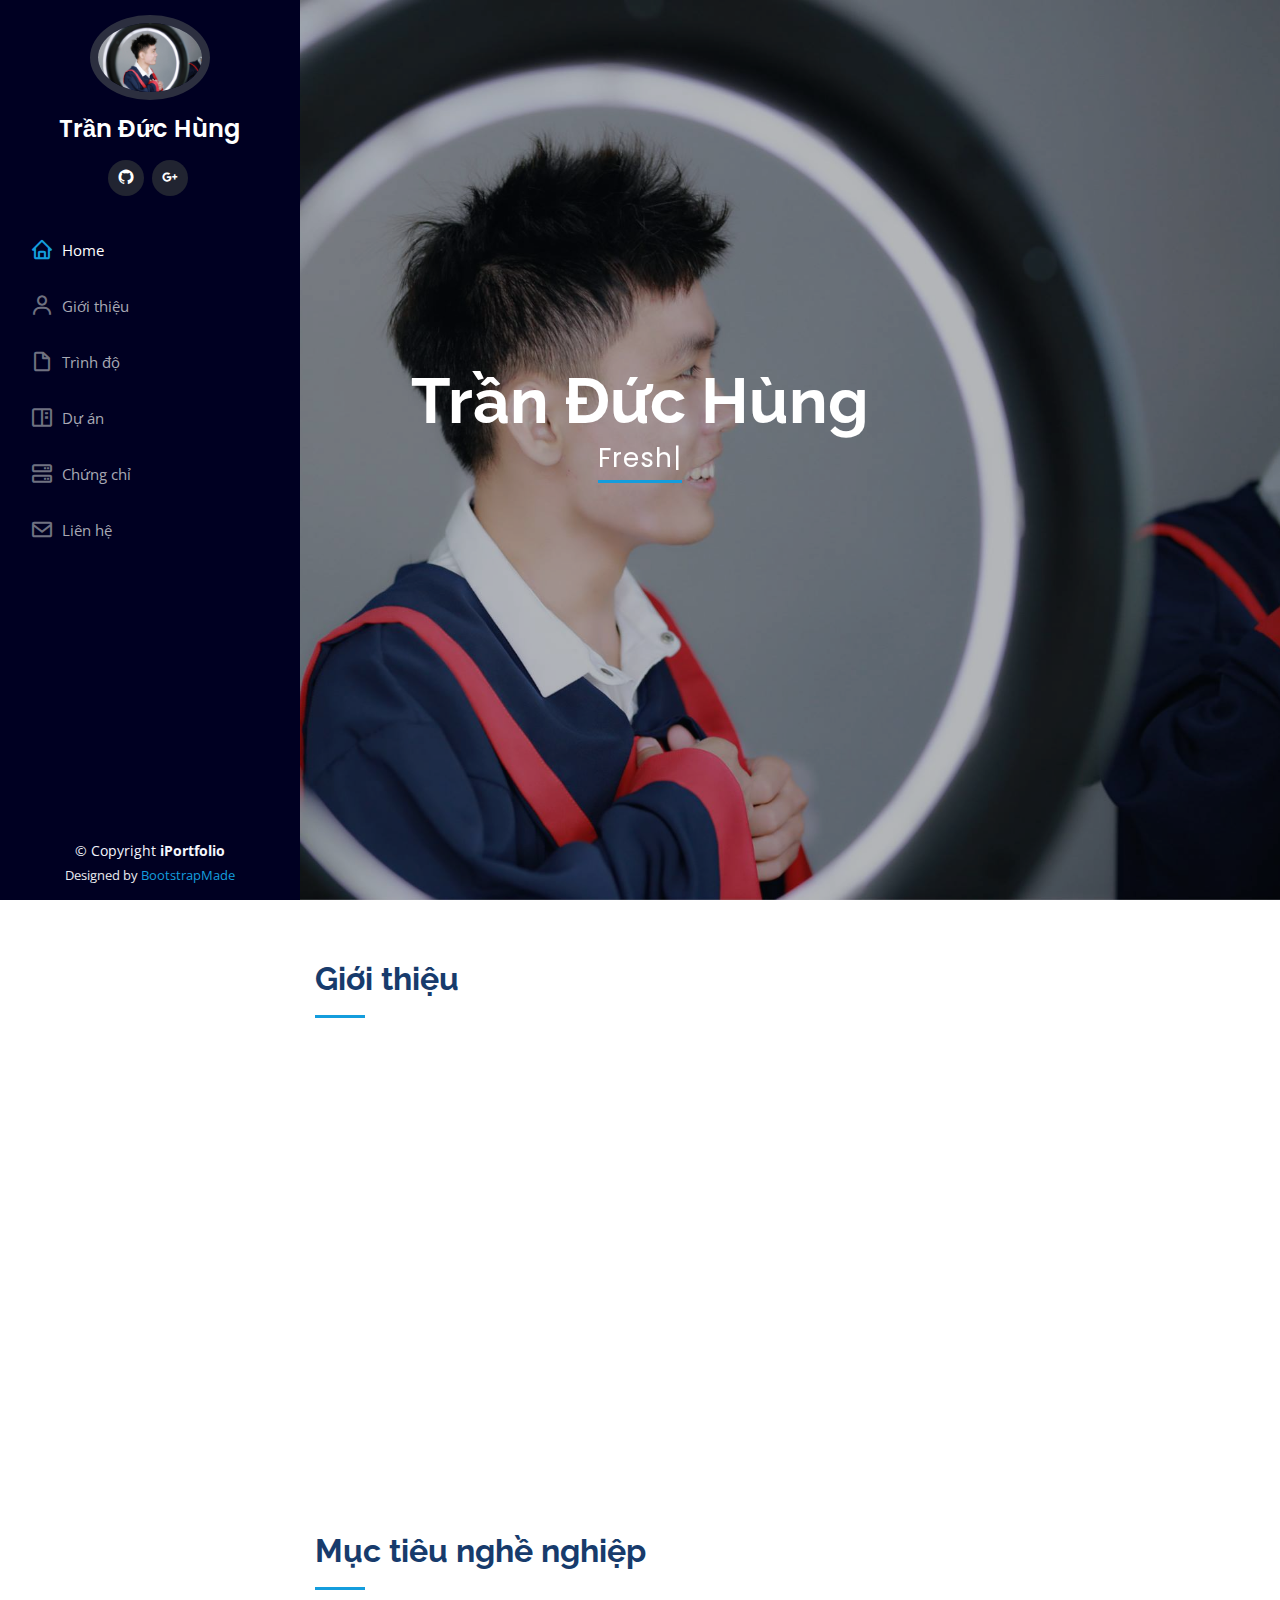
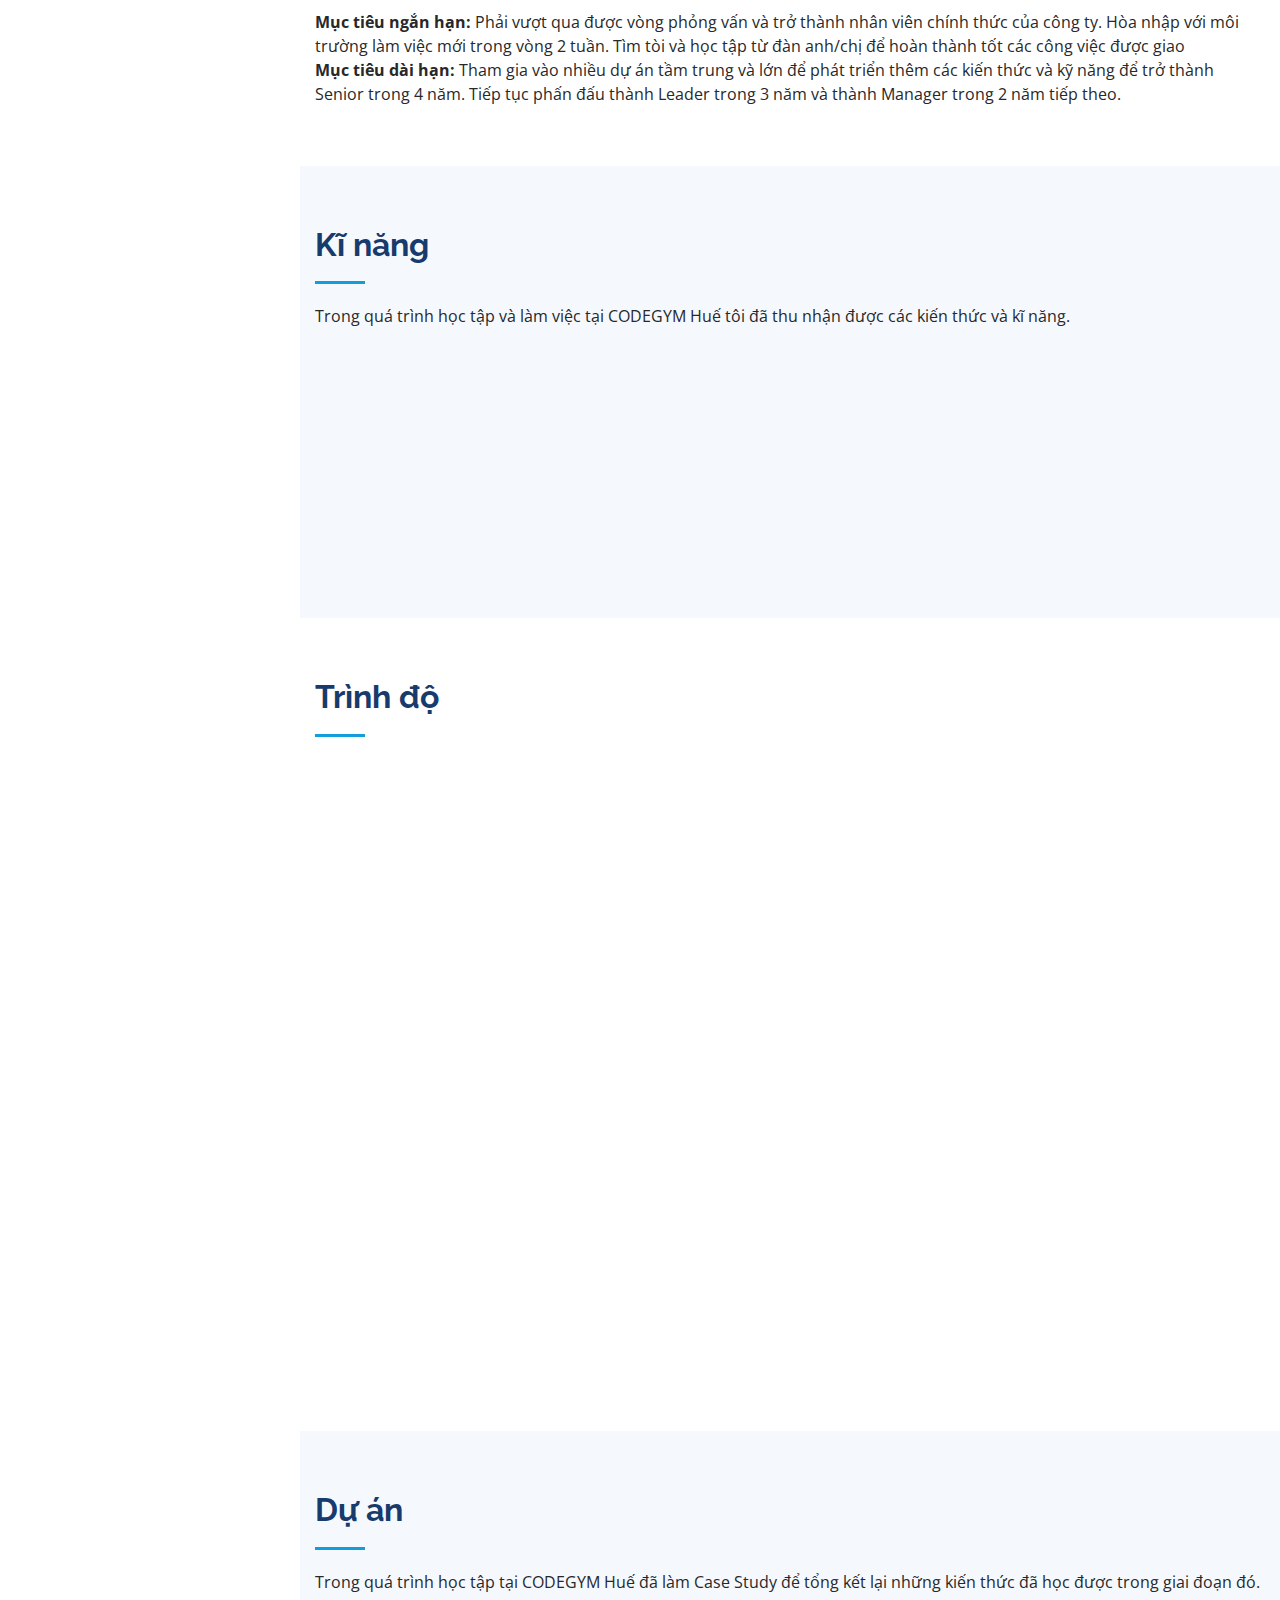
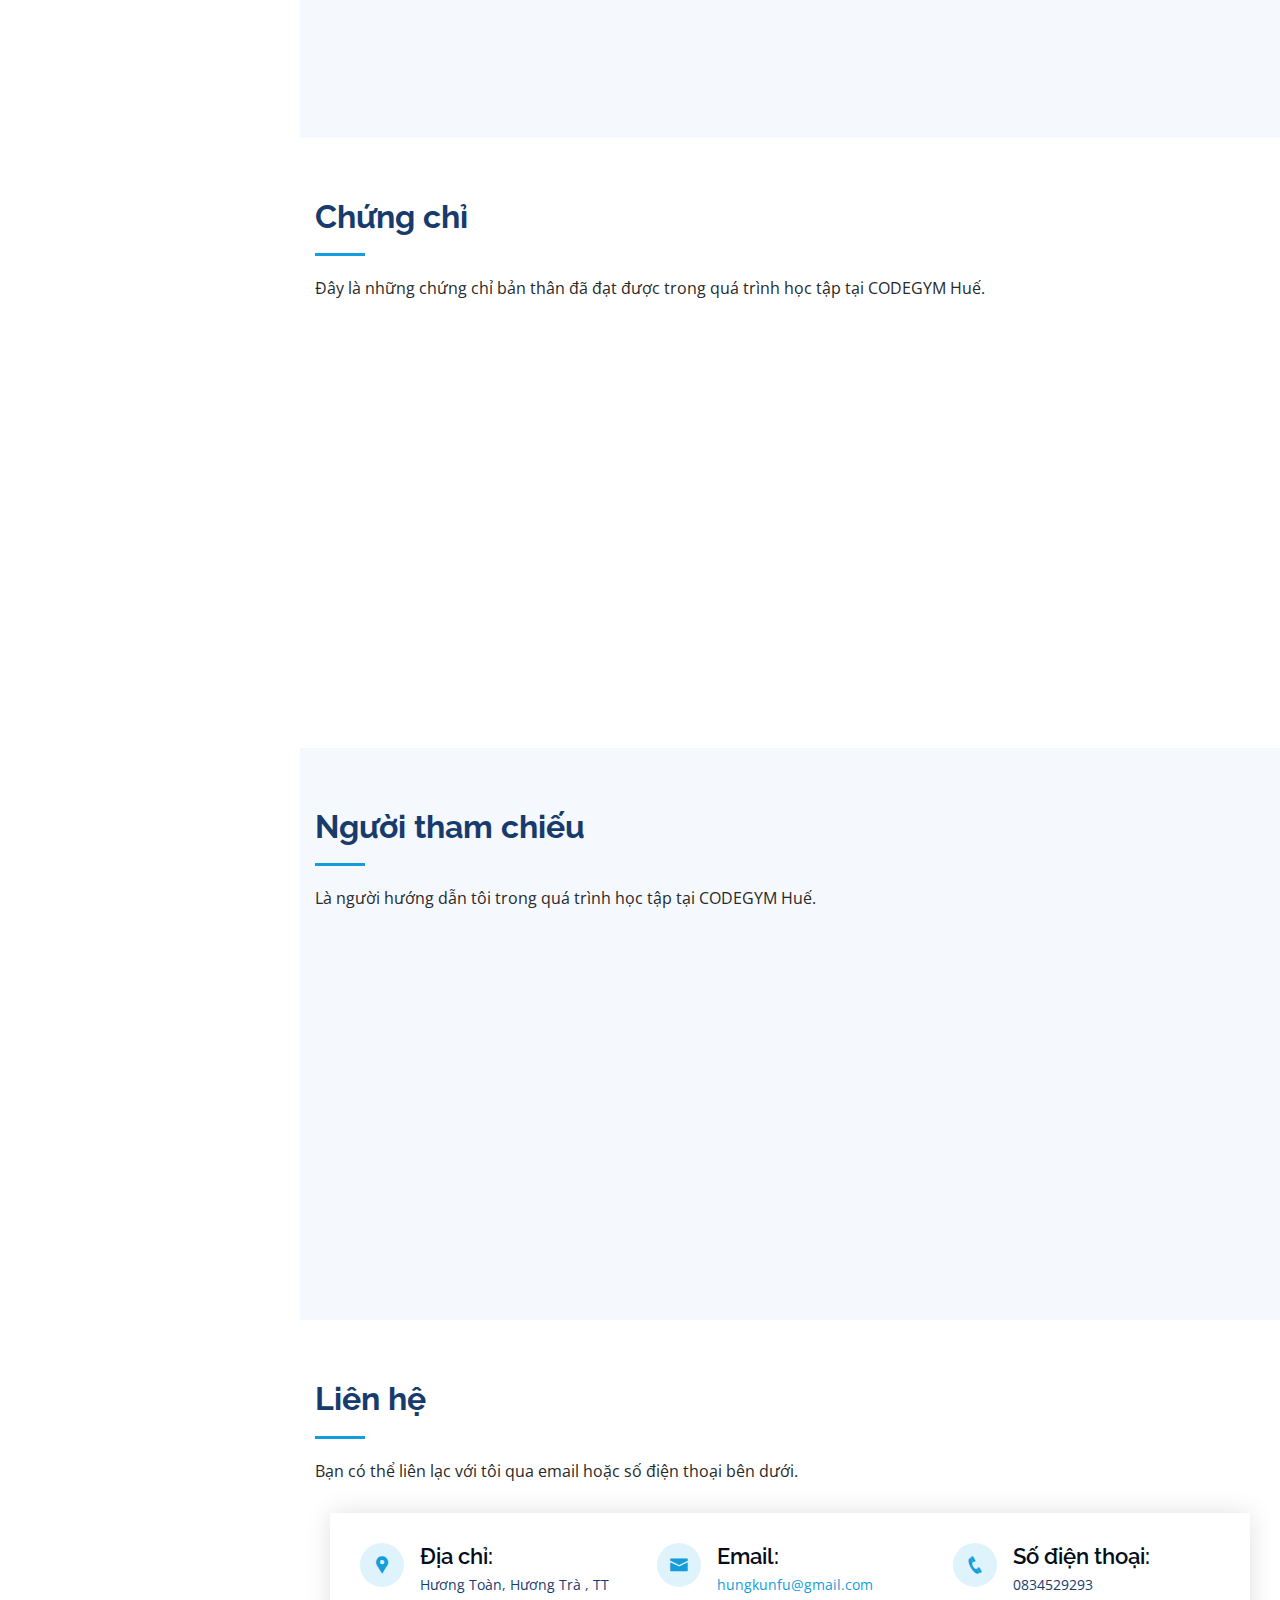
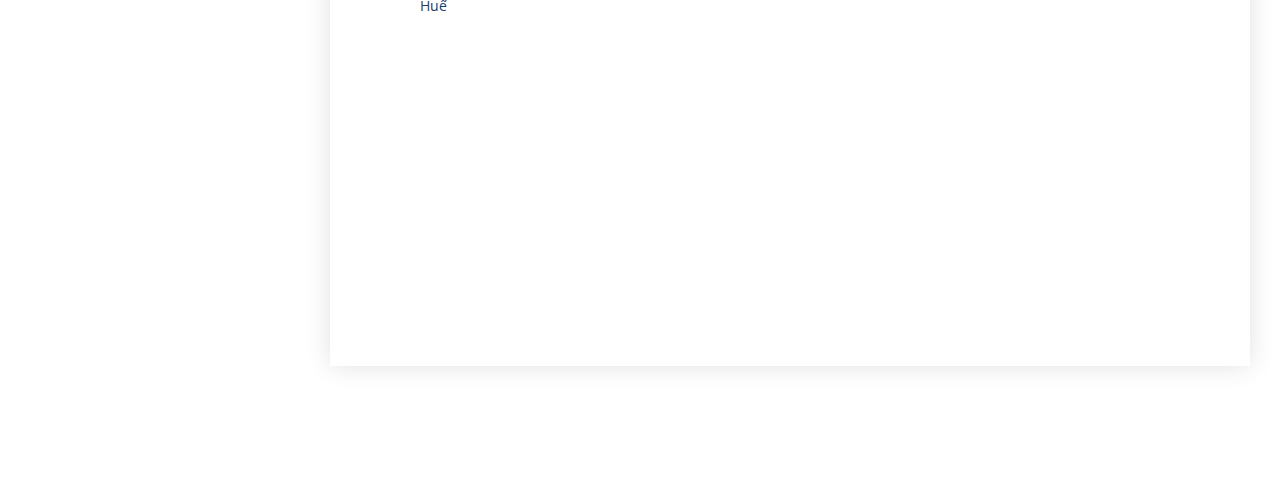
==== commit 3be265dd: "update" ====
--- a/index.html
+++ b/index.html
@@ -78,7 +78,7 @@
     <section id="hero" class="d-flex flex-column justify-content-center align-items-center">
         <div class="hero-container" data-aos="fade-in">
             <h1 style="text-align: center;" class="name"></h1>
-            <p style="text-align: center;"><span class="typed" data-typed-items="Fresher CSharp (C#) "></span></p>
+            <p style="text-align: center;"><span class="typed" data-typed-items="Fresher ASP.NET CORE "></span></p>
         </div>
     </section>
     <!-- End Hero -->
--- a/assets/css/style.css
+++ b/assets/css/style.css
@@ -228,7 +228,7 @@
 #hero {
   width: 100%;
   height: 100vh;
-  background: url("../img/logo.jpg") top center;
+  background: url("../img/img.jpg") top center;
   background-size: cover;
 }
 
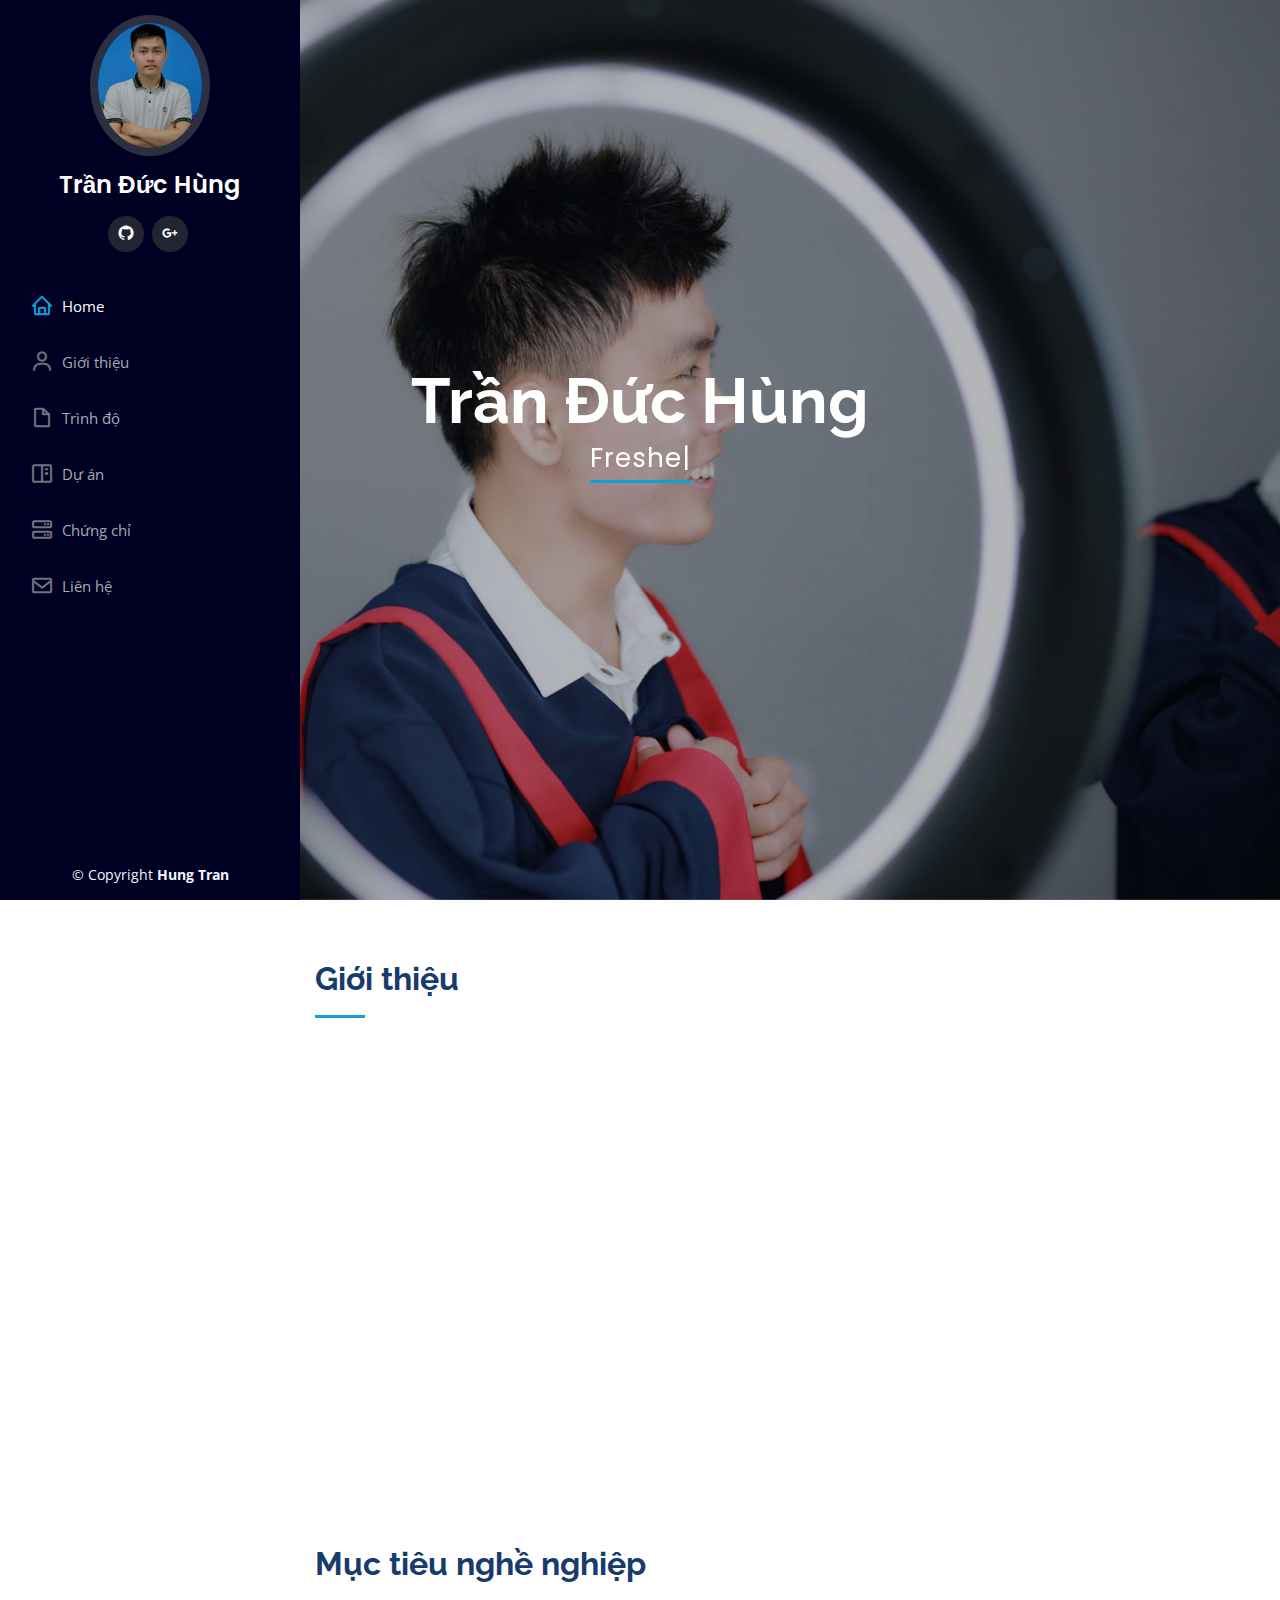
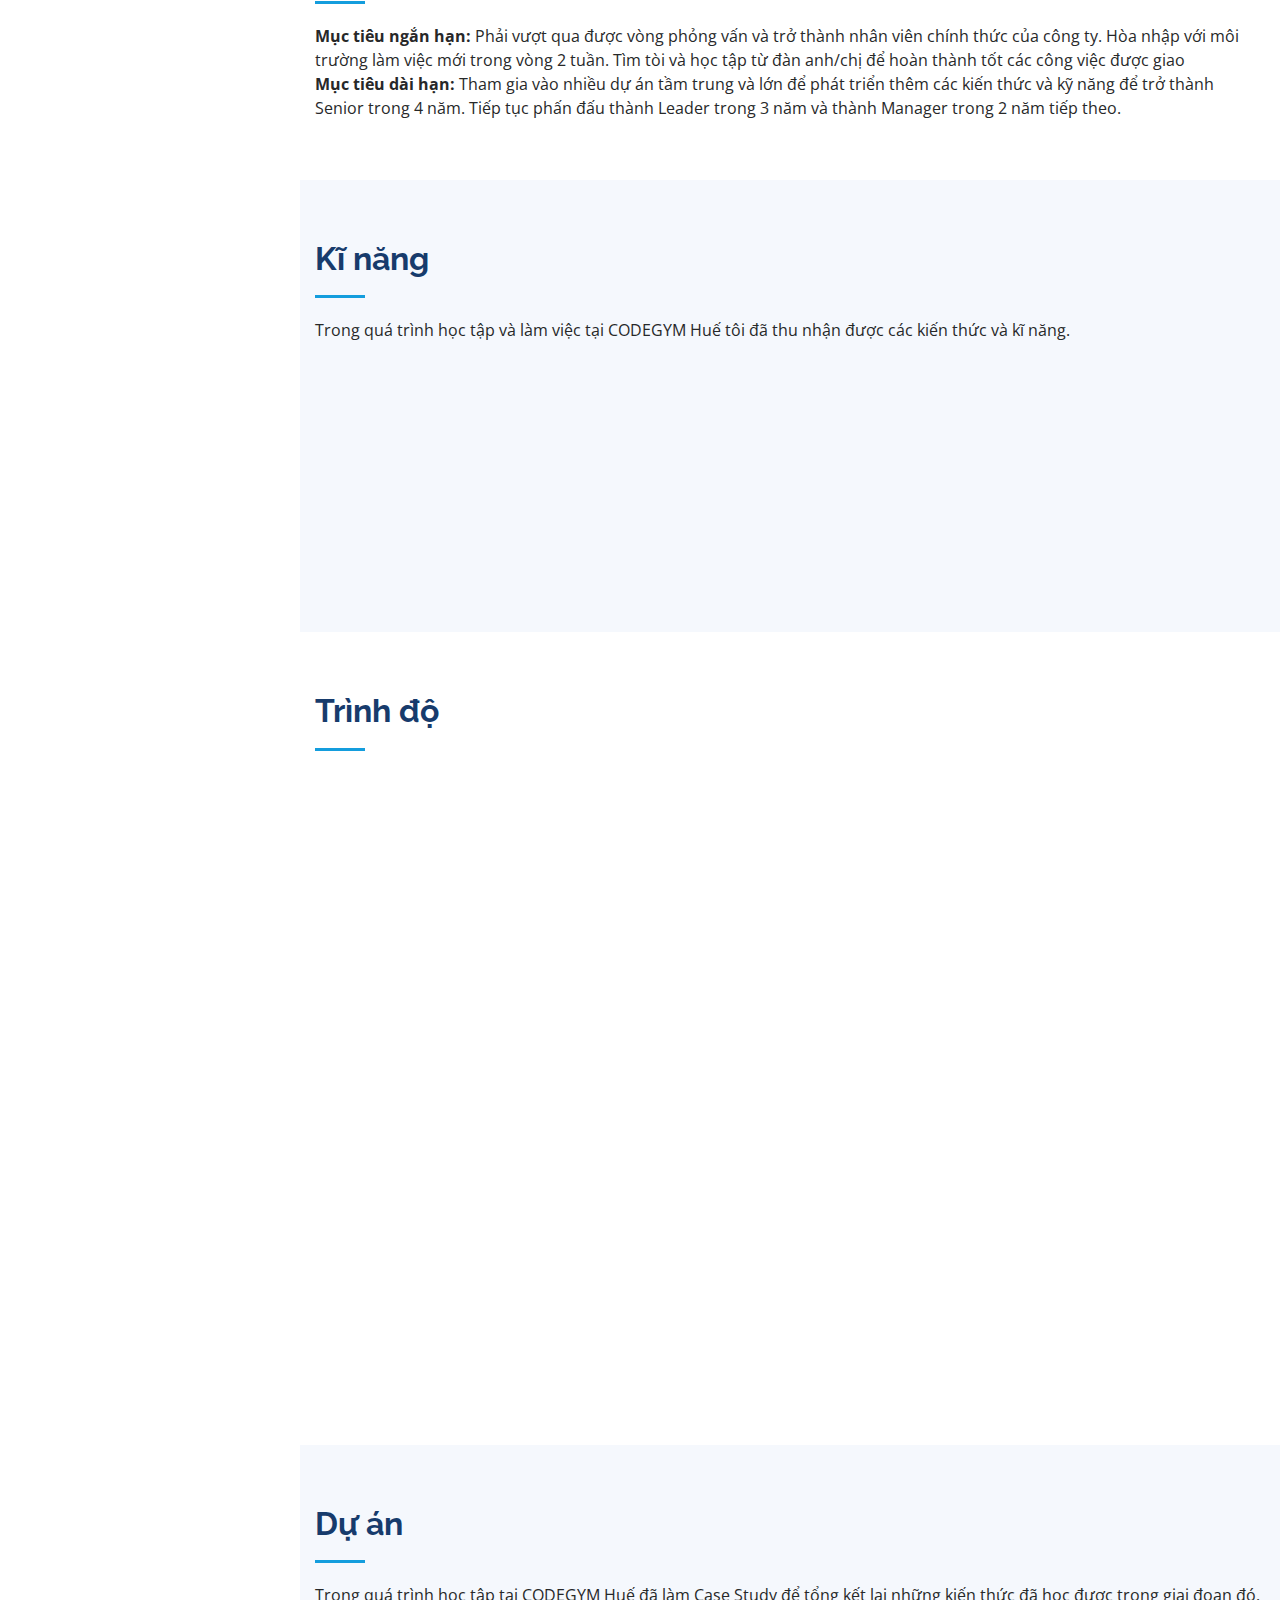
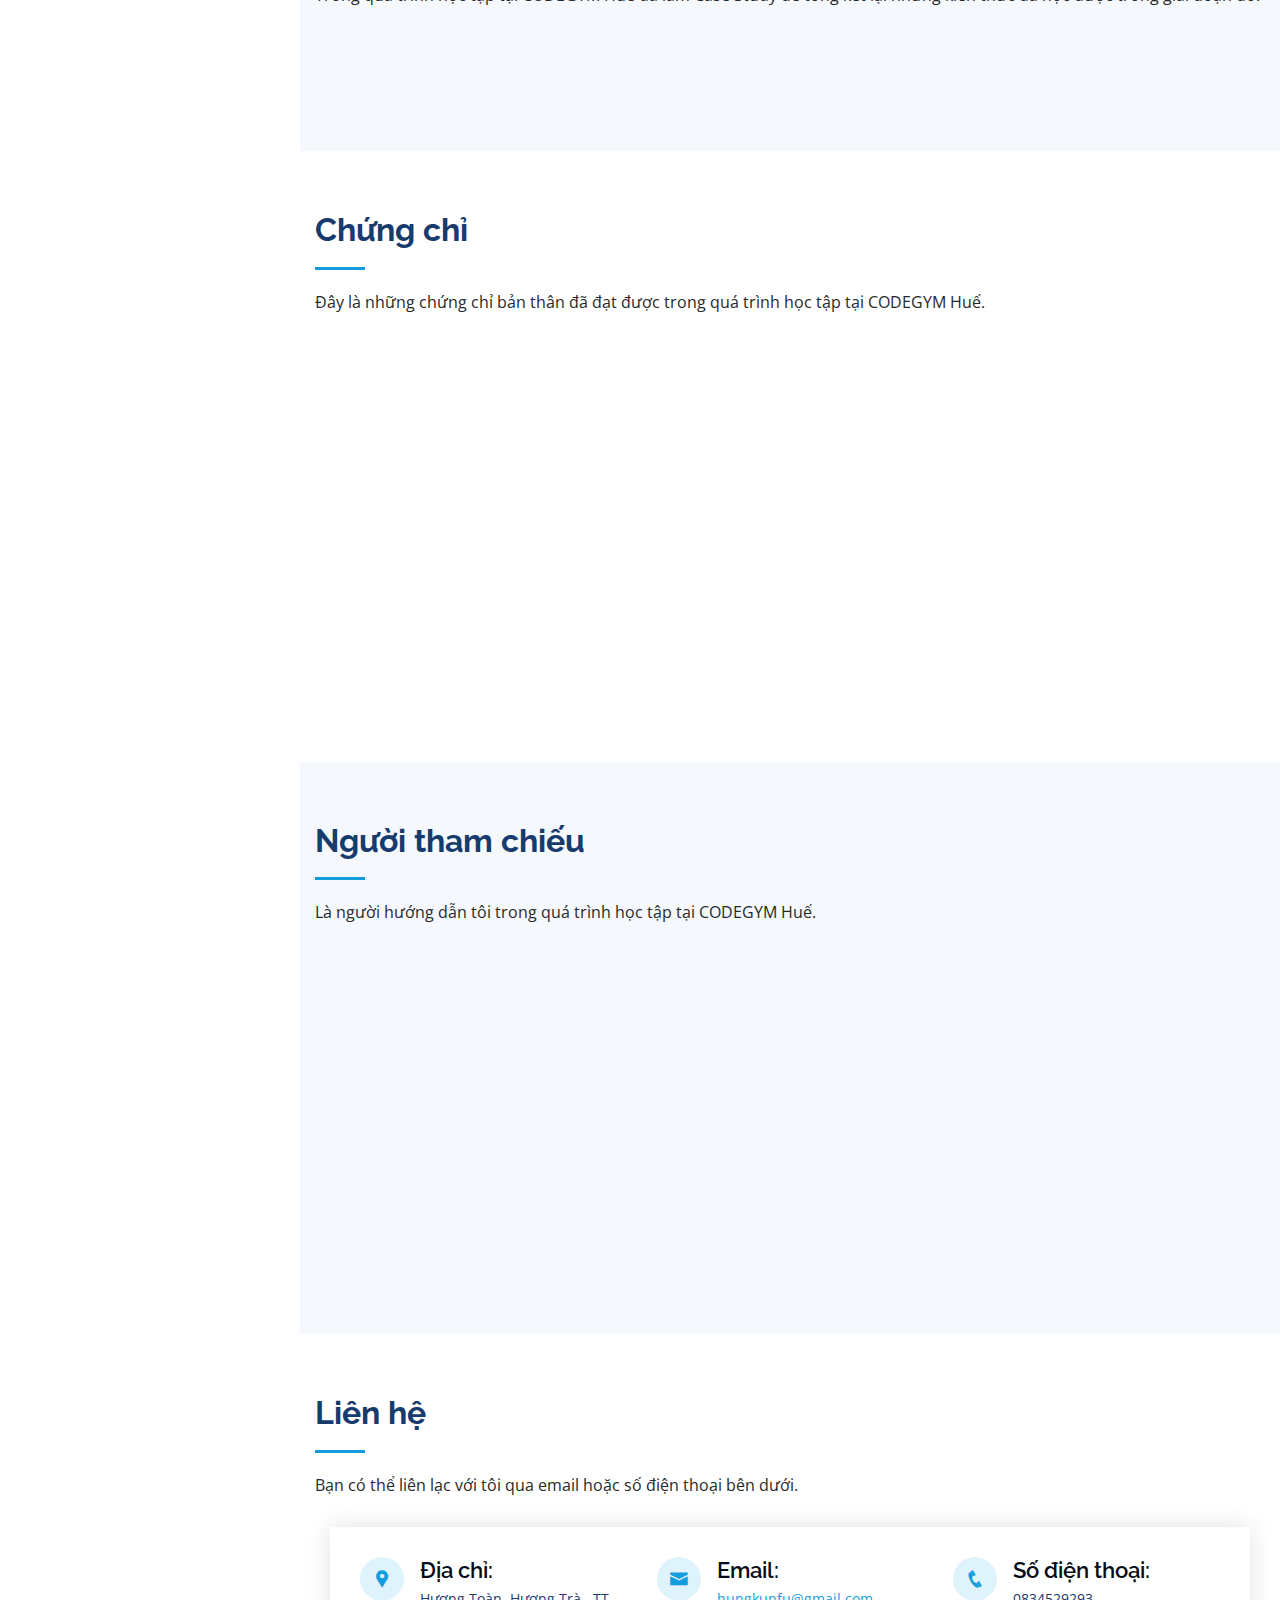
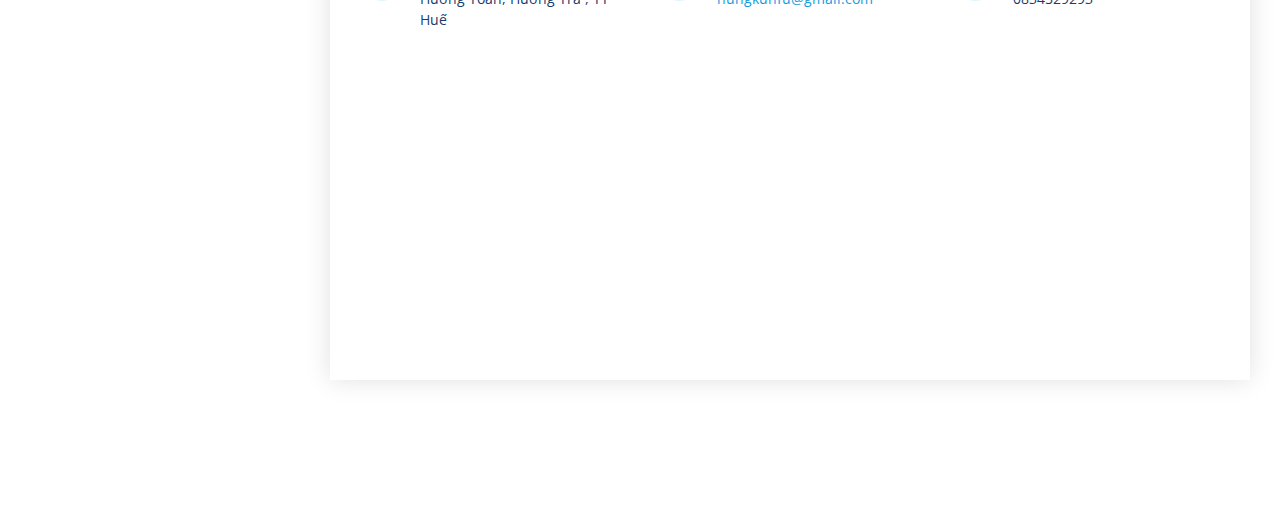
==== commit 9b4be218: "update" ====
--- a/index.html
+++ b/index.html
@@ -78,7 +78,7 @@
     <section id="hero" class="d-flex flex-column justify-content-center align-items-center">
         <div class="hero-container" data-aos="fade-in">
             <h1 style="text-align: center;" class="name"></h1>
-            <p style="text-align: center;"><span class="typed" data-typed-items="Fresher ASP.NET CORE "></span></p>
+            <p style="text-align: center;"><span class="typed" data-typed-items="Fresher ASP .NET CORE "></span></p>
         </div>
     </section>
     <!-- End Hero -->
@@ -248,15 +248,9 @@
     <footer id="footer">
         <div class="container">
             <div class="copyright">
-                &copy; Copyright <strong><span>iPortfolio</span></strong>
-            </div>
-            <div class="credits">
-                <!-- All the links in the footer should remain intact. -->
-                <!-- You can delete the links only if you purchased the pro version. -->
-                <!-- Licensing information: https://bootstrapmade.com/license/ -->
-                <!-- Purchase the pro version with working PHP/AJAX contact form: https://bootstrapmade.com/iportfolio-bootstrap-portfolio-websites-template/ -->
-                Designed by <a href="https://bootstrapmade.com/">BootstrapMade</a>
-            </div>
+                &copy; Copyright <strong><span>Hung Tran</span></strong>
+            </div>
+
         </div>
     </footer>
     <!-- End  Footer -->
